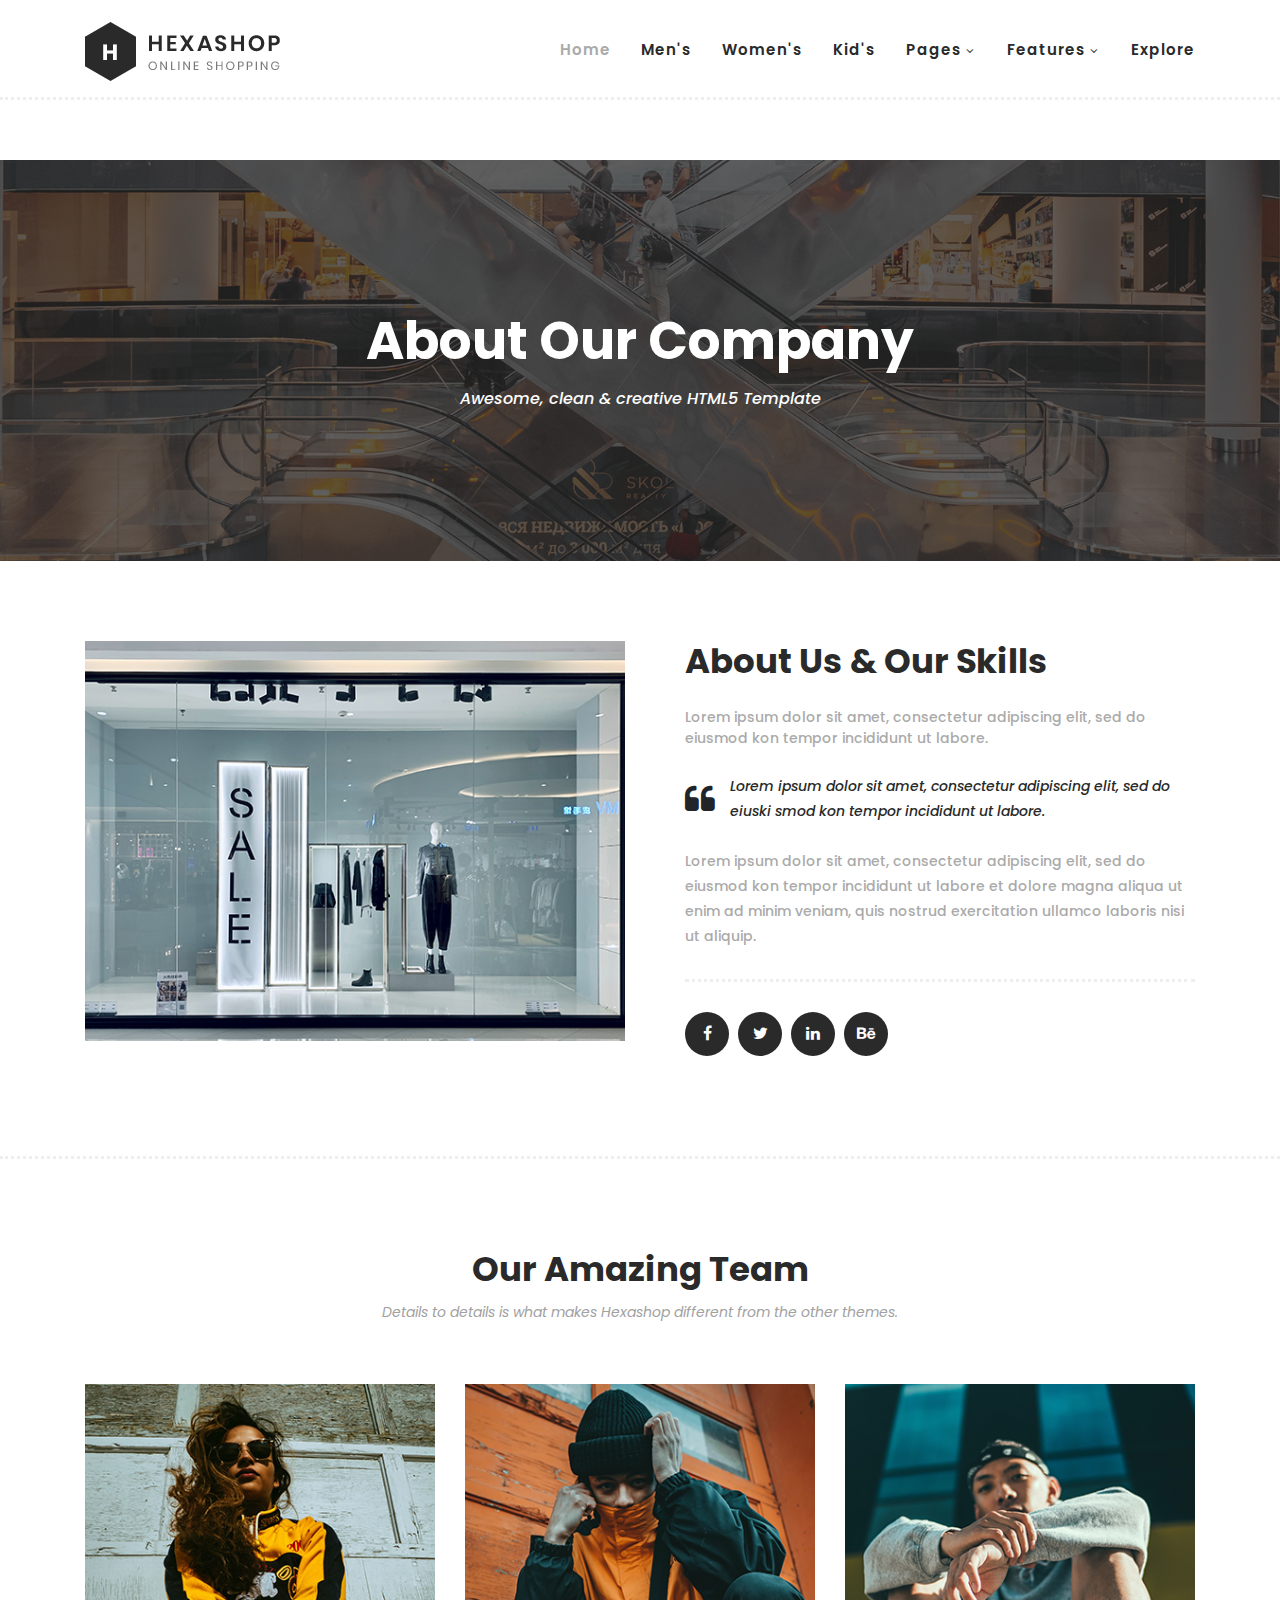
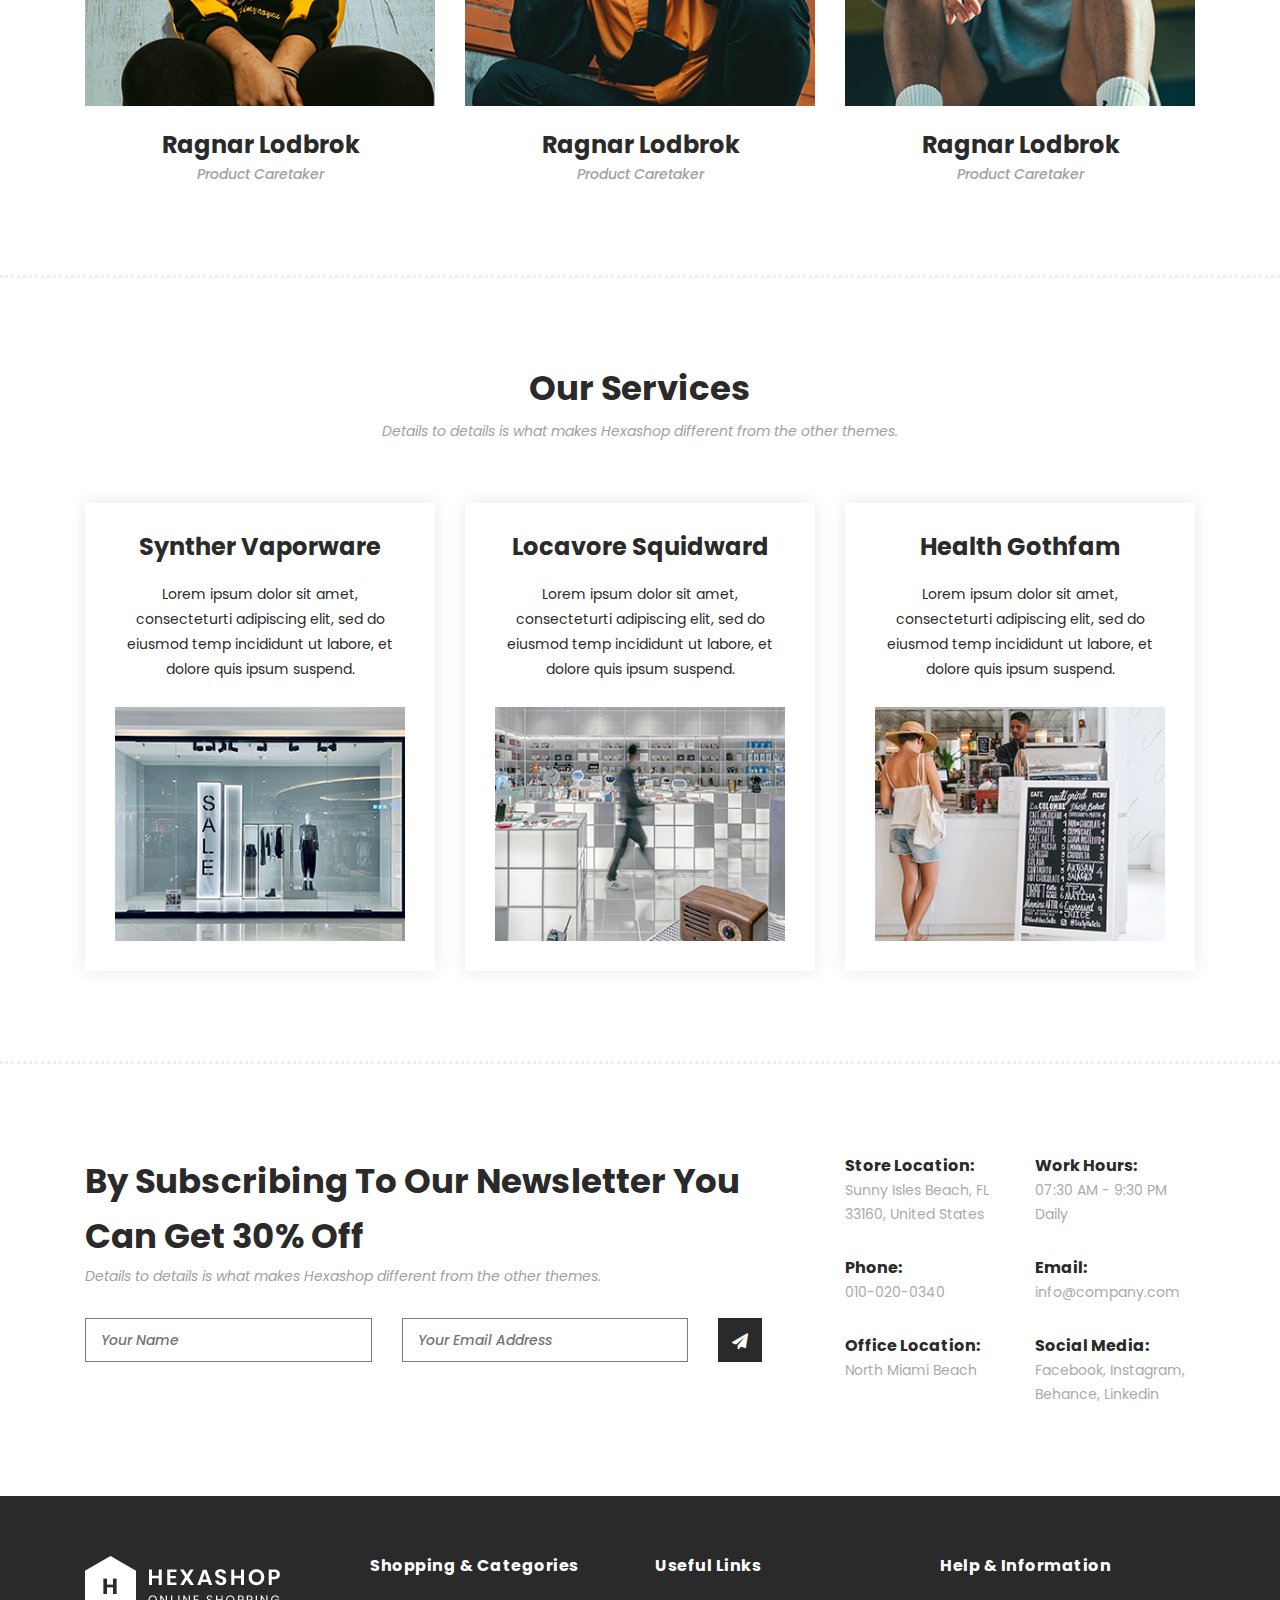
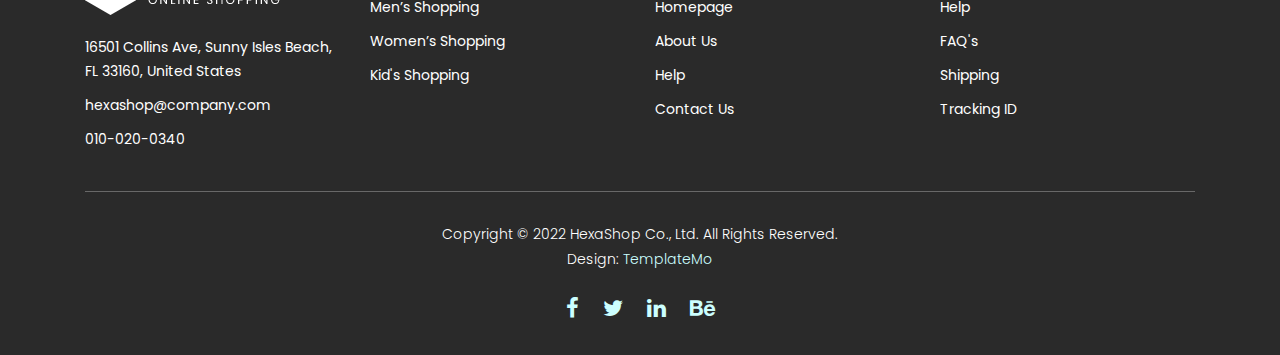
==== about.html @ a3d7af44 "Plantilla Bootstrap" ====
<!DOCTYPE html>
<html lang="en">

  <head>

    <meta charset="utf-8">
    <meta name="viewport" content="width=device-width, initial-scale=1, shrink-to-fit=no">
    <meta name="description" content="">
    <meta name="author" content="">
    <link href="https://fonts.googleapis.com/css?family=Poppins:100,200,300,400,500,600,700,800,900&display=swap" rel="stylesheet">

    <title>Hexashop - About Page</title>


    <!-- Additional CSS Files -->
    <link rel="stylesheet" type="text/css" href="assets/css/bootstrap.min.css">

    <link rel="stylesheet" type="text/css" href="assets/css/font-awesome.css">

    <link rel="stylesheet" href="assets/css/templatemo-hexashop.css">

    <link rel="stylesheet" href="assets/css/owl-carousel.css">

    <link rel="stylesheet" href="assets/css/lightbox.css">
<!--

TemplateMo 571 Hexashop

https://templatemo.com/tm-571-hexashop

-->
    </head>
    
    <body>
    
    <!-- ***** Preloader Start ***** -->
    <div id="preloader">
        <div class="jumper">
            <div></div>
            <div></div>
            <div></div>
        </div>
    </div>  
    <!-- ***** Preloader End ***** -->
    
    
    <!-- ***** Header Area Start ***** -->
    <header class="header-area header-sticky">
        <div class="container">
            <div class="row">
                <div class="col-12">
                    <nav class="main-nav">
                        <!-- ***** Logo Start ***** -->
                        <a href="index.html" class="logo">
                            <img src="assets/images/logo.png">
                        </a>
                        <!-- ***** Logo End ***** -->
                        <!-- ***** Menu Start ***** -->
                        <ul class="nav">
                            <li class="scroll-to-section"><a href="index.html" class="active">Home</a></li>
                            <li class="scroll-to-section"><a href="index.html">Men's</a></li>
                            <li class="scroll-to-section"><a href="index.html">Women's</a></li>
                            <li class="scroll-to-section"><a href="index.html">Kid's</a></li>
                            <li class="submenu">
                                <a href="javascript:;">Pages</a>
                                <ul>
                                    <li><a href="about.html">About Us</a></li>
                                    <li><a href="products.html">Products</a></li>
                                    <li><a href="single-product.html">Single Product</a></li>
                                    <li><a href="contact.html">Contact Us</a></li>
                                </ul>
                            </li>
                            <li class="submenu">
                                <a href="javascript:;">Features</a>
                                <ul>
                                    <li><a href="#">Features Page 1</a></li>
                                    <li><a href="#">Features Page 2</a></li>
                                    <li><a href="#">Features Page 3</a></li>
                                    <li><a rel="nofollow" href="https://templatemo.com/page/4" target="_blank">Template Page 4</a></li>
                                </ul>
                            </li>
                            <li class="scroll-to-section"><a href="index.html">Explore</a></li>
                        </ul>        
                        <a class='menu-trigger'>
                            <span>Menu</span>
                        </a>
                        <!-- ***** Menu End ***** -->
                    </nav>
                </div>
            </div>
        </div>
    </header>
    <!-- ***** Header Area End ***** -->

    <!-- ***** Main Banner Area Start ***** -->
    <div class="page-heading about-page-heading" id="top">
        <div class="container">
            <div class="row">
                <div class="col-lg-12">
                    <div class="inner-content">
                        <h2>About Our Company</h2>
                        <span>Awesome, clean &amp; creative HTML5 Template</span>
                    </div>
                </div>
            </div>
        </div>
    </div>
    <!-- ***** Main Banner Area End ***** -->

    <!-- ***** About Area Starts ***** -->
    <div class="about-us">
        <div class="container">
            <div class="row">
                <div class="col-lg-6">
                    <div class="left-image">
                        <img src="assets/images/about-left-image.jpg" alt="">
                    </div>
                </div>
                <div class="col-lg-6">
                    <div class="right-content">
                        <h4>About Us &amp; Our Skills</h4>
                        <span>Lorem ipsum dolor sit amet, consectetur adipiscing elit, sed do eiusmod kon tempor incididunt ut labore.</span>
                        <div class="quote">
                            <i class="fa fa-quote-left"></i><p>Lorem ipsum dolor sit amet, consectetur adipiscing elit, sed do eiuski smod kon tempor incididunt ut labore.</p>
                        </div>
                        <p>Lorem ipsum dolor sit amet, consectetur adipiscing elit, sed do eiusmod kon tempor incididunt ut labore et dolore magna aliqua ut enim ad minim veniam, quis nostrud exercitation ullamco laboris nisi ut aliquip.</p>
                        <ul>
                            <li><a href="#"><i class="fa fa-facebook"></i></a></li>
                            <li><a href="#"><i class="fa fa-twitter"></i></a></li>
                            <li><a href="#"><i class="fa fa-linkedin"></i></a></li>
                            <li><a href="#"><i class="fa fa-behance"></i></a></li>
                        </ul>
                    </div>
                </div>
            </div>
        </div>
    </div>
    <!-- ***** About Area Ends ***** -->

    <!-- ***** Our Team Area Starts ***** -->
    <section class="our-team">
        <div class="container">
            <div class="row">
                <div class="col-lg-12">
                    <div class="section-heading">
                        <h2>Our Amazing Team</h2>
                        <span>Details to details is what makes Hexashop different from the other themes.</span>
                    </div>
                </div>
                <div class="col-lg-4">
                    <div class="team-item">
                        <div class="thumb">
                            <div class="hover-effect">
                                <div class="inner-content">
                                    <ul>
                                        <li><a href="#"><i class="fa fa-facebook"></i></a></li>
                                        <li><a href="#"><i class="fa fa-twitter"></i></a></li>
                                        <li><a href="#"><i class="fa fa-linkedin"></i></a></li>
                                        <li><a href="#"><i class="fa fa-behance"></i></a></li>
                                    </ul>
                                </div>
                            </div>
                            <img src="assets/images/team-member-01.jpg">
                        </div>
                        <div class="down-content">
                            <h4>Ragnar Lodbrok</h4>
                            <span>Product Caretaker</span>
                        </div>
                    </div>
                </div>
                <div class="col-lg-4">
                    <div class="team-item">
                        <div class="thumb">
                            <div class="hover-effect">
                                <div class="inner-content">
                                    <ul>
                                        <li><a href="#"><i class="fa fa-facebook"></i></a></li>
                                        <li><a href="#"><i class="fa fa-twitter"></i></a></li>
                                        <li><a href="#"><i class="fa fa-linkedin"></i></a></li>
                                        <li><a href="#"><i class="fa fa-behance"></i></a></li>
                                    </ul>
                                </div>
                            </div>
                            <img src="assets/images/team-member-02.jpg">
                        </div>
                        <div class="down-content">
                            <h4>Ragnar Lodbrok</h4>
                            <span>Product Caretaker</span>
                        </div>
                    </div>
                </div>
                <div class="col-lg-4">
                    <div class="team-item">
                        <div class="thumb">
                            <div class="hover-effect">
                                <div class="inner-content">
                                    <ul>
                                        <li><a href="#"><i class="fa fa-facebook"></i></a></li>
                                        <li><a href="#"><i class="fa fa-twitter"></i></a></li>
                                        <li><a href="#"><i class="fa fa-linkedin"></i></a></li>
                                        <li><a href="#"><i class="fa fa-behance"></i></a></li>
                                    </ul>
                                </div>
                            </div>
                            <img src="assets/images/team-member-03.jpg">
                        </div>
                        <div class="down-content">
                            <h4>Ragnar Lodbrok</h4>
                            <span>Product Caretaker</span>
                        </div>
                    </div>
                </div>
            </div>
        </div>
    </section>
    <!-- ***** Our Team Area Ends ***** -->

    <!-- ***** Services Area Starts ***** -->
    <section class="our-services">
        <div class="container">
            <div class="row">
                <div class="col-lg-12">
                    <div class="section-heading">
                        <h2>Our Services</h2>
                        <span>Details to details is what makes Hexashop different from the other themes.</span>
                    </div>
                </div>
                <div class="col-lg-4">
                    <div class="service-item">
                        <h4>Synther Vaporware</h4>
                        <p>Lorem ipsum dolor sit amet, consecteturti adipiscing elit, sed do eiusmod temp incididunt ut labore, et dolore quis ipsum suspend.</p>
                        <img src="assets/images/service-01.jpg" alt="">
                    </div>
                </div>
                <div class="col-lg-4">
                    <div class="service-item">
                        <h4>Locavore Squidward</h4>
                        <p>Lorem ipsum dolor sit amet, consecteturti adipiscing elit, sed do eiusmod temp incididunt ut labore, et dolore quis ipsum suspend.</p>
                        <img src="assets/images/service-02.jpg" alt="">
                    </div>
                </div>
                <div class="col-lg-4">
                    <div class="service-item">
                        <h4>Health Gothfam</h4>
                        <p>Lorem ipsum dolor sit amet, consecteturti adipiscing elit, sed do eiusmod temp incididunt ut labore, et dolore quis ipsum suspend.</p>
                        <img src="assets/images/service-03.jpg" alt="">
                    </div>
                </div>
            </div>
        </div>
    </section>
    <!-- ***** Services Area Ends ***** -->

    <!-- ***** Subscribe Area Starts ***** -->
    <div class="subscribe">
        <div class="container">
            <div class="row">
                <div class="col-lg-8">
                    <div class="section-heading">
                        <h2>By Subscribing To Our Newsletter You Can Get 30% Off</h2>
                        <span>Details to details is what makes Hexashop different from the other themes.</span>
                    </div>
                    <form id="subscribe" action="" method="get">
                        <div class="row">
                          <div class="col-lg-5">
                            <fieldset>
                              <input name="name" type="text" id="name" placeholder="Your Name" required="">
                            </fieldset>
                          </div>
                          <div class="col-lg-5">
                            <fieldset>
                              <input name="email" type="text" id="email" pattern="[^ @]*@[^ @]*" placeholder="Your Email Address" required="">
                            </fieldset>
                          </div>
                          <div class="col-lg-2">
                            <fieldset>
                              <button type="submit" id="form-submit" class="main-dark-button"><i class="fa fa-paper-plane"></i></button>
                            </fieldset>
                          </div>
                        </div>
                    </form>
                </div>
                <div class="col-lg-4">
                    <div class="row">
                        <div class="col-6">
                            <ul>
                                <li>Store Location:<br><span>Sunny Isles Beach, FL 33160, United States</span></li>
                                <li>Phone:<br><span>010-020-0340</span></li>
                                <li>Office Location:<br><span>North Miami Beach</span></li>
                            </ul>
                        </div>
                        <div class="col-6">
                            <ul>
                                <li>Work Hours:<br><span>07:30 AM - 9:30 PM Daily</span></li>
                                <li>Email:<br><span>info@company.com</span></li>
                                <li>Social Media:<br><span><a href="#">Facebook</a>, <a href="#">Instagram</a>, <a href="#">Behance</a>, <a href="#">Linkedin</a></span></li>
                            </ul>
                        </div>
                    </div>
                </div>
            </div>
        </div>
    </div>
    <!-- ***** Subscribe Area Ends ***** -->

    <!-- ***** Footer Start ***** -->
    <footer>
        <div class="container">
            <div class="row">
                <div class="col-lg-3">
                    <div class="first-item">
                        <div class="logo">
                            <img src="assets/images/white-logo.png" alt="hexashop ecommerce templatemo">
                        </div>
                        <ul>
                            <li><a href="#">16501 Collins Ave, Sunny Isles Beach, FL 33160, United States</a></li>
                            <li><a href="#">hexashop@company.com</a></li>
                            <li><a href="#">010-020-0340</a></li>
                        </ul>
                    </div>
                </div>
                <div class="col-lg-3">
                    <h4>Shopping &amp; Categories</h4>
                    <ul>
                        <li><a href="#">Men’s Shopping</a></li>
                        <li><a href="#">Women’s Shopping</a></li>
                        <li><a href="#">Kid's Shopping</a></li>
                    </ul>
                </div>
                <div class="col-lg-3">
                    <h4>Useful Links</h4>
                    <ul>
                        <li><a href="#">Homepage</a></li>
                        <li><a href="#">About Us</a></li>
                        <li><a href="#">Help</a></li>
                        <li><a href="#">Contact Us</a></li>
                    </ul>
                </div>
                <div class="col-lg-3">
                    <h4>Help &amp; Information</h4>
                    <ul>
                        <li><a href="#">Help</a></li>
                        <li><a href="#">FAQ's</a></li>
                        <li><a href="#">Shipping</a></li>
                        <li><a href="#">Tracking ID</a></li>
                    </ul>
                </div>
                <div class="col-lg-12">
                    <div class="under-footer">
                        <p>Copyright © 2022 HexaShop Co., Ltd. All Rights Reserved. 
                        
                        <br>Design: <a href="https://templatemo.com" target="_parent" title="free css templates">TemplateMo</a></p>
                        <ul>
                            <li><a href="#"><i class="fa fa-facebook"></i></a></li>
                            <li><a href="#"><i class="fa fa-twitter"></i></a></li>
                            <li><a href="#"><i class="fa fa-linkedin"></i></a></li>
                            <li><a href="#"><i class="fa fa-behance"></i></a></li>
                        </ul>
                    </div>
                </div>
            </div>
        </div>
    </footer>
    

    <!-- jQuery -->
    <script src="assets/js/jquery-2.1.0.min.js"></script>

    <!-- Bootstrap -->
    <script src="assets/js/popper.js"></script>
    <script src="assets/js/bootstrap.min.js"></script>

    <!-- Plugins -->
    <script src="assets/js/owl-carousel.js"></script>
    <script src="assets/js/accordions.js"></script>
    <script src="assets/js/datepicker.js"></script>
    <script src="assets/js/scrollreveal.min.js"></script>
    <script src="assets/js/waypoints.min.js"></script>
    <script src="assets/js/jquery.counterup.min.js"></script>
    <script src="assets/js/imgfix.min.js"></script> 
    <script src="assets/js/slick.js"></script> 
    <script src="assets/js/lightbox.js"></script> 
    <script src="assets/js/isotope.js"></script> 
    
    <!-- Global Init -->
    <script src="assets/js/custom.js"></script>

    <script>

        $(function() {
            var selectedClass = "";
            $("p").click(function(){
            selectedClass = $(this).attr("data-rel");
            $("#portfolio").fadeTo(50, 0.1);
                $("#portfolio div").not("."+selectedClass).fadeOut();
            setTimeout(function() {
              $("."+selectedClass).fadeIn();
              $("#portfolio").fadeTo(50, 1);
            }, 500);
                
            });
        });

    </script>

  </body>

</html>
---- assets/css/templatemo-hexashop.css ----
/*

TemplateMo 571 Hexashop

https://templatemo.com/tm-571-hexashop

*/

/* ---------------------------------------------
Table of contents
------------------------------------------------
01. font & reset css
02. reset
03. global styles
04. header
05. banner
06. features
07. testimonials
08. contact
09. footer
10. preloader
11. search
12. portfolio

--------------------------------------------- */
/* 
---------------------------------------------
font & reset css
--------------------------------------------- 
*/
@import url("https://fonts.googleapis.com/css?family=Poppins:100,200,300,400,500,600,700,800,900");
/* 
---------------------------------------------
reset
--------------------------------------------- 
*/
html, body, div, span, applet, object, iframe, h1, h2, h3, h4, h5, h6, p, blockquote, div
pre, a, abbr, acronym, address, big, cite, code, del, dfn, em, font, img, ins, kbd, q,
s, samp, small, strike, strong, sub, sup, tt, var, b, u, i, center, dl, dt, dd, ol, ul, li,
figure, header, nav, section, article, aside, footer, figcaption {
  margin: 0;
  padding: 0;
  border: 0;
  outline: 0;
}

.clearfix:after {
  content: ".";
  display: block;
  clear: both;
  visibility: hidden;
  line-height: 0;
  height: 0;
}

.clearfix {
  display: inline-block;
}

html[xmlns] .clearfix {
  display: block;
}

* html .clearfix {
  height: 1%;
}

ul, li {
  padding: 0;
  margin: 0;
  list-style: none;
}

header, nav, section, article, aside, footer, hgroup {
  display: block;
}

* {
  box-sizing: border-box;
}

html, body {
  font-family: 'Poppins', sans-serif;
  font-weight: 400;
  background-color: #fff;
  font-size: 16px;
  -ms-text-size-adjust: 100%;
  -webkit-font-smoothing: antialiased;
  -moz-osx-font-smoothing: grayscale;
}

a {
  text-decoration: none !important;
}

h1, h2, h3, h4, h5, h6 {
  margin-top: 0px;
  margin-bottom: 0px;
}

ul {
  margin-bottom: 0px;
}

p {
  font-size: 14px;
  line-height: 25px;
  color: #2a2a2a;
}

/* 
---------------------------------------------
global styles
--------------------------------------------- 
*/
html,
body {
  background: #fff;
  font-family: 'Poppins', sans-serif;
}

::selection {
  background: #2a2a2a;
  color: #fff;
}

::-moz-selection {
  background: #2a2a2a;
  color: #fff;
}

@media (max-width: 991px) {
  html, body {
    overflow-x: hidden;
  }
  .mobile-top-fix {
    margin-top: 30px;
    margin-bottom: 0px;
  }
  .mobile-bottom-fix {
    margin-bottom: 30px;
  }
  .mobile-bottom-fix-big {
    margin-bottom: 60px;
  }
}

.main-border-button a {
  font-size: 13px;
  color: #fff;
  border: 1px solid #fff;
  padding: 12px 25px;
  display: inline-block;
  font-weight: 500;
  transition: all .3s;
}

.main-border-button a:hover {
  background-color: #fff;
  color: #2a2a2a;
}

.main-white-button a {
  font-size: 13px;
  color: #2a2a2a;
  background-color: #fff;
  padding: 12px 25px;
  display: inline-block;
  border-radius: 3px;
  font-weight: 600;
  transition: all .3s;
}

.main-white-button a:hover {
  opacity: 0.9;
}

.main-text-button a {
  font-size: 13px;
  color: #fff;
  font-weight: 600;
  transition: all .3s;
}

.main-text-button a:hover {
  opacity: 0.9;
}

.section-heading h2 {
  font-size: 34px;
  font-weight: 700;
  color: #2a2a2a;
}

.section-heading span {
  font-size: 14px;
  color: #a1a1a1;
  font-style: italic;
  font-weight: 400;
}



/* 
---------------------------------------------
header
--------------------------------------------- 
*/

.background-header {
  border-bottom: none !important;
  background-color: #fff;
  height: 80px!important;
  position: fixed!important;
  top: 0px;
  left: 0px;
  right: 0px;
  box-shadow: 0px 0px 10px rgba(0,0,0,0.15)!important;
}

.background-header .logo,
.background-header .main-nav .nav li a {
  color: #1e1e1e!important;
}

.background-header .main-nav .nav li:hover a {
  color: #2a2a2a!important;
}

.background-header .nav li a.active {
  color: #2a2a2a!important;
}

.header-area {
  border-bottom: 3px dotted #eee;
  box-shadow: none;
  background-color: #fff;
  position: absolute;
  top: 0px;
  left: 0px;
  right: 0px;
  z-index: 100;
  height: 100px;
  -webkit-transition: all .5s ease 0s;
  -moz-transition: all .5s ease 0s;
  -o-transition: all .5s ease 0s;
  transition: all .5s ease 0s;
}

.header-area .main-nav {
  min-height: 80px;
  background: transparent;
}

.header-area .main-nav .logo {
  line-height: 100px;
  color: #fff;
  font-size: 28px;
  font-weight: 700;
  text-transform: uppercase;
  letter-spacing: 2px;
  float: left;
  -webkit-transition: all 0.3s ease 0s;
  -moz-transition: all 0.3s ease 0s;
  -o-transition: all 0.3s ease 0s;
  transition: all 0.3s ease 0s;
}

.background-header .main-nav .logo {
  line-height: 75px;
}

.background-header .nav {
  margin-top: 20px !important;
}

.header-area .main-nav .nav {
  float: right;
  margin-top: 30px;
  margin-right: 0px;
  background-color: transparent;
  -webkit-transition: all 0.3s ease 0s;
  -moz-transition: all 0.3s ease 0s;
  -o-transition: all 0.3s ease 0s;
  transition: all 0.3s ease 0s;
  position: relative;
  z-index: 999;
}

.header-area .main-nav .nav li {
  padding-left: 15px;
  padding-right: 15px;
}

.header-area .main-nav .nav li:last-child {
  padding-right: 0px;
}

.header-area .main-nav .nav li a {
  display: block;
  font-weight: 600;
  font-size: 15px;
  color: #2a2a2a;
  text-transform: capitalize;
  -webkit-transition: all 0.3s ease 0s;
  -moz-transition: all 0.3s ease 0s;
  -o-transition: all 0.3s ease 0s;
  transition: all 0.3s ease 0s;
  height: 40px;
  line-height: 40px;
  border: transparent;
  letter-spacing: 1px;
}

.header-area .main-nav .nav li a {
  color: #2a2a2a;
}

.header-area .main-nav .nav li:hover a,
.header-area .main-nav .nav li a.active {
  color: #aaa!important;
}

.background-header .main-nav .nav li:hover a,
.background-header .main-nav .nav li a.active {
  color: #aaa!important;
  opacity: 1;
}

.header-area .main-nav .nav li.submenu {
  position: relative;
  padding-right: 30px;
}

.header-area .main-nav .nav li.submenu:after {
  font-family: FontAwesome;
  content: "\f107";
  font-size: 12px;
  color: #2a2a2a;
  position: absolute;
  right: 18px;
  top: 12px;
}

.background-header .main-nav .nav li.submenu:after {
  color: #2a2a2a;
}

.header-area .main-nav .nav li.submenu ul {
  position: absolute;
  width: 200px;
  box-shadow: 0 2px 28px 0 rgba(0, 0, 0, 0.06);
  overflow: hidden;
  top: 50px;
  opacity: 0;
  transform: translateY(+2em);
  visibility: hidden;
  z-index: -1;
  transition: all 0.3s ease-in-out 0s, visibility 0s linear 0.3s, z-index 0s linear 0.01s;
}

.header-area .main-nav .nav li.submenu ul li {
  margin-left: 0px;
  padding-left: 0px;
  padding-right: 0px;
}

.header-area .main-nav .nav li.submenu ul li a {
  opacity: 1;
  display: block;
  background: #f7f7f7;
  color: #2a2a2a!important;
  padding-left: 20px;
  height: 40px;
  line-height: 40px;
  -webkit-transition: all 0.3s ease 0s;
  -moz-transition: all 0.3s ease 0s;
  -o-transition: all 0.3s ease 0s;
  transition: all 0.3s ease 0s;
  position: relative;
  font-size: 13px;
  font-weight: 400;
  border-bottom: 1px solid #eee;
}

.header-area .main-nav .nav li.submenu ul li a:hover {
  background: #fff;
  color: #aaa!important;
  padding-left: 25px;
}

.header-area .main-nav .nav li.submenu ul li a:hover:before {
  width: 3px;
}

.header-area .main-nav .nav li.submenu:hover ul {
  visibility: visible;
  opacity: 1;
  z-index: 1;
  transform: translateY(0%);
  transition-delay: 0s, 0s, 0.3s;
}

.header-area .main-nav .menu-trigger {
  cursor: pointer;
  display: block;
  position: absolute;
  top: 33px;
  width: 32px;
  height: 40px;
  text-indent: -9999em;
  z-index: 99;
  right: 40px;
  display: none;
}

.background-header .main-nav .menu-trigger {
  top: 23px;
}

.header-area .main-nav .menu-trigger span,
.header-area .main-nav .menu-trigger span:before,
.header-area .main-nav .menu-trigger span:after {
  -moz-transition: all 0.4s;
  -o-transition: all 0.4s;
  -webkit-transition: all 0.4s;
  transition: all 0.4s;
  background-color: #1e1e1e;
  display: block;
  position: absolute;
  width: 30px;
  height: 2px;
  left: 0;
}

.background-header .main-nav .menu-trigger span,
.background-header .main-nav .menu-trigger span:before,
.background-header .main-nav .menu-trigger span:after {
  background-color: #1e1e1e;
}

.header-area .main-nav .menu-trigger span:before,
.header-area .main-nav .menu-trigger span:after {
  -moz-transition: all 0.4s;
  -o-transition: all 0.4s;
  -webkit-transition: all 0.4s;
  transition: all 0.4s;
  background-color: #1e1e1e;
  display: block;
  position: absolute;
  width: 30px;
  height: 2px;
  left: 0;
  width: 75%;
}

.background-header .main-nav .menu-trigger span:before,
.background-header .main-nav .menu-trigger span:after {
  background-color: #1e1e1e;
}

.header-area .main-nav .menu-trigger span:before,
.header-area .main-nav .menu-trigger span:after {
  content: "";
}

.header-area .main-nav .menu-trigger span {
  top: 16px;
}

.header-area .main-nav .menu-trigger span:before {
  -moz-transform-origin: 33% 100%;
  -ms-transform-origin: 33% 100%;
  -webkit-transform-origin: 33% 100%;
  transform-origin: 33% 100%;
  top: -10px;
  z-index: 10;
}

.header-area .main-nav .menu-trigger span:after {
  -moz-transform-origin: 33% 0;
  -ms-transform-origin: 33% 0;
  -webkit-transform-origin: 33% 0;
  transform-origin: 33% 0;
  top: 10px;
}

.header-area .main-nav .menu-trigger.active span,
.header-area .main-nav .menu-trigger.active span:before,
.header-area .main-nav .menu-trigger.active span:after {
  background-color: transparent;
  width: 100%;
}

.header-area .main-nav .menu-trigger.active span:before {
  -moz-transform: translateY(6px) translateX(1px) rotate(45deg);
  -ms-transform: translateY(6px) translateX(1px) rotate(45deg);
  -webkit-transform: translateY(6px) translateX(1px) rotate(45deg);
  transform: translateY(6px) translateX(1px) rotate(45deg);
  background-color: #1e1e1e;
}

.background-header .main-nav .menu-trigger.active span:before {
  background-color: #1e1e1e;
}

.header-area .main-nav .menu-trigger.active span:after {
  -moz-transform: translateY(-6px) translateX(1px) rotate(-45deg);
  -ms-transform: translateY(-6px) translateX(1px) rotate(-45deg);
  -webkit-transform: translateY(-6px) translateX(1px) rotate(-45deg);
  transform: translateY(-6px) translateX(1px) rotate(-45deg);
  background-color: #1e1e1e;
}

.background-header .main-nav .menu-trigger.active span:after {
  background-color: #1e1e1e;
}

.header-area.header-sticky {
  min-height: 80px;
}

.header-area .nav {
  margin-top: 30px;
}

.header-area.header-sticky .nav li a.active {
  color: #aaa;
}

@media (max-width: 1200px) {
  .header-area .main-nav .nav li {
    padding-left: 12px;
    padding-right: 12px;
  }
  .header-area .main-nav:before {
    display: none;
  }
}

@media (max-width: 767px) {
  .header-area .main-nav .logo {
    color: #1e1e1e;
  }
  .header-area.header-sticky .nav li a:hover,
  .header-area.header-sticky .nav li a.active {
    color: #aaa!important;
    opacity: 1;
  }
  .header-area.header-sticky .nav li.search-icon a {
    width: 100%;
  }
  .header-area {
    background-color: #f7f7f7;
    padding: 0px 15px;
    height: 100px;
    box-shadow: none;
    text-align: center;
  }
  .header-area .container {
    padding: 0px;
  }
  .header-area .logo {
    margin-left: 30px;
  }
  .header-area .menu-trigger {
    display: block !important;
  }
  .header-area .main-nav {
    overflow: hidden;
  }
  .header-area .main-nav .nav {
    float: none;
    width: 100%;
    display: none;
    -webkit-transition: all 0s ease 0s;
    -moz-transition: all 0s ease 0s;
    -o-transition: all 0s ease 0s;
    transition: all 0s ease 0s;
    margin-left: 0px;
  }
  .header-area .main-nav .nav li:first-child {
    border-top: 1px solid #eee;
  }
  .header-area.header-sticky .nav {
    margin-top: 100px !important;
  }
  .header-area .main-nav .nav li {
    width: 100%;
    background: #fff;
    border-bottom: 1px solid #eee;
    padding-left: 0px !important;
    padding-right: 0px !important;
  }
  .header-area .main-nav .nav li a {
    height: 50px !important;
    line-height: 50px !important;
    padding: 0px !important;
    border: none !important;
    background: #f7f7f7 !important;
    color: #191a20 !important;
  }
  .header-area .main-nav .nav li a:hover {
    background: #eee !important;
    color: #aaa!important;
  }
  .header-area .main-nav .nav li.submenu ul {
    position: relative;
    visibility: inherit;
    opacity: 1;
    z-index: 1;
    transform: translateY(0%);
    transition-delay: 0s, 0s, 0.3s;
    top: 0px;
    width: 100%;
    box-shadow: none;
    height: 0px;
  }
  .header-area .main-nav .nav li.submenu ul li a {
    font-size: 12px;
    font-weight: 400;
  }
  .header-area .main-nav .nav li.submenu ul li a:hover:before {
    width: 0px;
  }
  .header-area .main-nav .nav li.submenu ul.active {
    height: auto !important;
  }
  .header-area .main-nav .nav li.submenu:after {
    color: #3B566E;
    right: 25px;
    font-size: 14px;
    top: 15px;
  }
  .header-area .main-nav .nav li.submenu:hover ul, .header-area .main-nav .nav li.submenu:focus ul {
    height: 0px;
  }
}

@media (min-width: 767px) {
  .header-area .main-nav .nav {
    display: flex !important;
  }
}


/* 
---------------------------------------------
banner
--------------------------------------------- 
*/

.main-banner {
  border-bottom: 3px dotted #eee;
  padding-top: 160px;
  padding-bottom: 30px;
}

.main-banner .left-content .thumb img {
  width: 100%;
  overflow: hidden;
}

.main-banner .left-content .inner-content {
  position: absolute;
  left: 100px;
  top: 50%;
  transform: translateY(-50%);
}

.main-banner .left-content .inner-content h4 {
  color: #fff;
  margin-top: -10px;
  font-size: 52px;
  font-weight: 700;
  margin-bottom: 20px;
}

.main-banner .left-content .inner-content span {
  font-size: 16px;
  color: #fff;
  font-weight: 400;
  font-style: italic;
  display: block;
  margin-bottom: 30px;
}

.main-banner .right-content .right-first-image {
  margin-bottom: 28.5px;
}

.main-banner .right-content .right-first-image .thumb {
  position: relative;
  text-align: center;
}

.main-banner .right-content .right-first-image .thumb img {
  width: 100%;
  overflow: hidden;
}

.main-banner .right-content .right-first-image .thumb .inner-content {
  position: absolute;
  top: 50%;
  transform: translateY(-50%);
  width: 100%;
  text-align: center;
}

.main-banner .right-content .right-first-image .thumb .inner-content h4 {
  color: #fff;
  font-size: 24px;
  font-weight: 700;
  margin-bottom: 15px;
}

.main-banner .right-content .right-first-image .thumb .inner-content span {
  font-size: 16px;
  color: #fff;
  font-style: italic;
}

.main-banner .right-content .right-first-image .thumb .hover-content {
  position: absolute;
  top: 15px;
  right: 15px;
  left: 15px;
  bottom: 15px;
  text-align: center;
  background-color: rgba(42,42,42,.97);
  opacity: 0;
  visibility: hidden;
  transition: all 0.5s;
}

.main-banner .right-content .right-first-image .thumb:hover .hover-content {
  opacity: 1;
  visibility: visible;
}

.main-banner .right-content .right-first-image .thumb .hover-content .inner {
  position: absolute;
  top: 50%;
  left: 50%;
  transform: translate(-50%, -50%);
  width: 100%;
}

.main-banner .right-content .right-first-image .thumb .hover-content h4 {
  color: #fff;
  font-size: 24px;
  font-weight: 700;
  margin-bottom: 15px;
}

.main-banner .right-content .right-first-image .thumb .hover-content p {
  color: #fff;
  padding: 0px 20px;
  margin-bottom: 20px;
}



/*
---------------------------------------------
Men
---------------------------------------------
*/

#men {
  padding-top: 90px;
  padding-bottom: 90px;
  border-bottom: 3px dotted #eee;
}

#men .section-heading {
  margin-bottom: 60px;
}

#men .item .down-content {
  padding-top: 30px;
  position: relative;
  z-index: 3;
  background-color: #fff;
}

#men .item .down-content h4 {
  font-size: 22px;
  color: #2a2a2a;
  font-weight: 700;
  margin-bottom: 8px;
}

#men .item .down-content span {
  font-size: 18px;
  color: #a1a1a1;
  font-weight: 500;
  display: block;
}

#men .item .down-content ul.stars {
  position: absolute;
  right: 0;
  top: 30px;
}

#men .item .down-content ul.stars li {
  display: inline;
  font-size: 13px;
}

#men .item .thumb .hover-content {
  position: absolute;
  z-index: 2;
  text-align: center;
  bottom: -60px;
  width: 100%;
  opacity: 0;
  visibility: hidden;
  transition: all .5s;
}

#men .item .thumb:hover .hover-content {
  bottom: 30px;
  opacity: 1;
  visibility: visible;
}

#men .item .thumb {
  position: relative;
}

#men .item .thumb .hover-content ul li {
  display: inline;
  margin: 0px 10px;
}

#men .item .thumb .hover-content ul li a {
  width: 50px;
  height: 50px;
  text-align: center;
  line-height: 50px;
  display: inline-block;
  color: #2a2a2a;
  background-color: #fff;
}


#men .owl-nav {
  text-align: center;
  position: absolute;
  width: 100%;
  top: 40%;
  transform: translateY(-25px);
}

#men .owl-dots {
  display: none;
}
    
#men .owl-nav .owl-prev{
  position: absolute;
  left: -80px;
  outline: none;
}

#men .owl-nav .owl-prev span,
#men .owl-nav .owl-next span {
  opacity: 0;
}

#men .owl-nav .owl-prev:before {
  display: inline-block;
  font-family: 'FontAwesome';
  color: #2a2a2a;
  font-size: 25px;
  font-weight: 700;
  content: '\f104';
  width: 50px;
  height: 50px;
  background-color: transparent;
  line-height: 48px;
  border :1px solid #2a2a2a;
}

#men .owl-nav .owl-prev {
  opacity: 0.75;
  transition: all .5s;
}

#men .owl-nav .owl-prev:hover {
  opacity: 1;
}

#men .owl-nav .owl-next {
  opacity: 0.75;
  transition: all .5s;
}

#men .owl-nav .owl-next:hover {
  opacity: 1;
}

#men .owl-nav .owl-next{
  outline: none;
  position: absolute;
  right: -85px;
}

#men .owl-nav .owl-next:before {
  display: inline-block;
  font-family: 'FontAwesome';
  color: #2a2a2a;
  font-size: 25px;
  font-weight: 700;
  content: '\f105';
  width: 50px;
  height: 50px;
  background-color: transparent;
  line-height: 48px;
  border :1px solid #2a2a2a;
}


/*
---------------------------------------------
Women
---------------------------------------------
*/

#women {
  padding-top: 90px;
  padding-bottom: 90px;
  border-bottom: 3px dotted #eee;
}

#women .section-heading {
  margin-bottom: 60px;
}

#women .item .down-content {
  padding-top: 30px;
  position: relative;
  z-index: 3;
  background-color: #fff;
}

#women .item .down-content h4 {
  font-size: 22px;
  color: #2a2a2a;
  font-weight: 700;
  margin-bottom: 8px;
}

#women .item .down-content span {
  font-size: 18px;
  color: #a1a1a1;
  font-weight: 500;
  display: block;
}

#women .item .down-content ul.stars {
  position: absolute;
  right: 0;
  top: 30px;
}

#women .item .down-content ul.stars li {
  display: inline;
  font-size: 13px;
}

#women .item .thumb .hover-content {
  position: absolute;
  z-index: 2;
  text-align: center;
  bottom: -60px;
  width: 100%;
  opacity: 0;
  visibility: hidden;
  transition: all .5s;
}

#women .item .thumb:hover .hover-content {
  bottom: 30px;
  opacity: 1;
  visibility: visible;
}

#women .item .thumb {
  position: relative;
}

#women .item .thumb .hover-content ul li {
  display: inline;
  margin: 0px 10px;
}

#women .item .thumb .hover-content ul li a {
  width: 50px;
  height: 50px;
  text-align: center;
  line-height: 50px;
  display: inline-block;
  color: #2a2a2a;
  background-color: #fff;
}


#women .owl-nav {
  text-align: center;
  position: absolute;
  width: 100%;
  top: 40%;
  transform: translateY(-25px);
}

#women .owl-dots {
  display: none;
}
    
#women .owl-nav .owl-prev{
  position: absolute;
  left: -80px;
  outline: none;
}

#women .owl-nav .owl-prev span,
#women .owl-nav .owl-next span {
  opacity: 0;
}

#women .owl-nav .owl-prev:before {
  display: inline-block;
  font-family: 'FontAwesome';
  color: #2a2a2a;
  font-size: 25px;
  font-weight: 700;
  content: '\f104';
  width: 50px;
  height: 50px;
  background-color: transparent;
  line-height: 48px;
  border :1px solid #2a2a2a;
}

#women .owl-nav .owl-prev {
  opacity: 0.75;
  transition: all .5s;
}

#women .owl-nav .owl-prev:hover {
  opacity: 1;
}

#women .owl-nav .owl-next {
  opacity: 0.75;
  transition: all .5s;
}

#women .owl-nav .owl-next:hover {
  opacity: 1;
}

#women .owl-nav .owl-next{
  outline: none;
  position: absolute;
  right: -85px;
}

#women .owl-nav .owl-next:before {
  display: inline-block;
  font-family: 'FontAwesome';
  color: #2a2a2a;
  font-size: 25px;
  font-weight: 700;
  content: '\f105';
  width: 50px;
  height: 50px;
  background-color: transparent;
  line-height: 48px;
  border :1px solid #2a2a2a;
}

/*
---------------------------------------------
Kids
---------------------------------------------
*/

#kids {
  padding-top: 90px;
  padding-bottom: 90px;
  border-bottom: 3px dotted #eee;
}

#kids .section-heading {
  margin-bottom: 60px;
}

#kids .item .down-content {
  padding-top: 30px;
  position: relative;
  z-index: 3;
  background-color: #fff;
}

#kids .item .down-content h4 {
  font-size: 22px;
  color: #2a2a2a;
  font-weight: 700;
  margin-bottom: 8px;
}

#kids .item .down-content span {
  font-size: 18px;
  color: #a1a1a1;
  font-weight: 500;
  display: block;
}

#kids .item .down-content ul.stars {
  position: absolute;
  right: 0;
  top: 30px;
}

#kids .item .down-content ul.stars li {
  display: inline;
  font-size: 13px;
}

#kids .item .thumb .hover-content {
  position: absolute;
  z-index: 2;
  text-align: center;
  bottom: -60px;
  width: 100%;
  opacity: 0;
  visibility: hidden;
  transition: all .5s;
}

#kids .item .thumb:hover .hover-content {
  bottom: 30px;
  opacity: 1;
  visibility: visible;
}

#kids .item .thumb {
  position: relative;
}

#kids .item .thumb .hover-content ul li {
  display: inline;
  margin: 0px 10px;
}

#kids .item .thumb .hover-content ul li a {
  width: 50px;
  height: 50px;
  text-align: center;
  line-height: 50px;
  display: inline-block;
  color: #2a2a2a;
  background-color: #fff;
}


#kids .owl-nav {
  text-align: center;
  position: absolute;
  width: 100%;
  top: 40%;
  transform: translateY(-25px);
}

#kids .owl-dots {
  display: none;
}
    
#kids .owl-nav .owl-prev{
  position: absolute;
  left: -80px;
  outline: none;
}

#kids .owl-nav .owl-prev span,
#kids .owl-nav .owl-next span {
  opacity: 0;
}

#kids .owl-nav .owl-prev:before {
  display: inline-block;
  font-family: 'FontAwesome';
  color: #2a2a2a;
  font-size: 25px;
  font-weight: 700;
  content: '\f104';
  width: 50px;
  height: 50px;
  background-color: transparent;
  line-height: 48px;
  border :1px solid #2a2a2a;
}

#kids .owl-nav .owl-prev {
  opacity: 0.75;
  transition: all .5s;
}

#kids .owl-nav .owl-prev:hover {
  opacity: 1;
}

#kids .owl-nav .owl-next {
  opacity: 0.75;
  transition: all .5s;
}

#kids .owl-nav .owl-next:hover {
  opacity: 1;
}

#kids .owl-nav .owl-next{
  outline: none;
  position: absolute;
  right: -85px;
}

#kids .owl-nav .owl-next:before {
  display: inline-block;
  font-family: 'FontAwesome';
  color: #2a2a2a;
  font-size: 25px;
  font-weight: 700;
  content: '\f105';
  width: 50px;
  height: 50px;
  background-color: transparent;
  line-height: 48px;
  border :1px solid #2a2a2a;
}


/*
---------------------------------------------
Explore
---------------------------------------------
*/

#explore {
  padding-top: 90px;
  padding-bottom: 90px;
  border-bottom: 3px dotted #eee;
}

#explore .left-content {
  margin-right: 30px;
}

#explore .left-content h2 {
  font-size: 34px;
  font-weight: 700;
  color: #2a2a2a;
}

#explore .left-content span {
  font-size: 14px;
  color: #aaaaaa;
  font-weight: 500;
  display: block;
  margin-top: 25px;
}

#explore .left-content .quote {
  margin-top: 25px;
}

#explore .left-content .quote i {
  float: left;
  font-size: 32px;
  margin-right: 15px;
  margin-top: 10px;
}

#explore .left-content .quote p {
  font-style: italic;
  color: #2a2a2a;
  font-weight: 500;
}

#explore .left-content p {
  font-size: 14px;
  color: #aaaaaa;
  font-weight: 500;
  display: block;
  margin-top: 25px;
}

#explore .left-content .main-border-button a {
  color: #2a2a2a;
  border-color: #2a2a2a;
  margin-top: 35px;
}

#explore .left-content .main-border-button a:hover {
  background-color: #2a2a2a;
  color: #fff;
}

#explore img {
  width: 100%;
  overflow: hidden;
}

#explore .leather {
  margin-bottom: 30px;
}

#explore .first-image {
  margin-bottom: 30px;
}

#explore .leather,
#explore .types {
  min-height: 255px;
  background-color: #f8f8f8;
  text-align: center;
  width: 100%;
}

#explore .leather h4,
#explore .types h4 {
  font-size: 24px;
  font-weight: 700;
  color: #2a2a2a;
  padding-top: 90px;
  margin-bottom: 5px;
}

#explore .leather span,
#explore .types span {
  font-size: 14px;
  font-style: italic;
  color: #aaa;
  font-weight: 500;
}

/* 
---------------------------------------------
Social
--------------------------------------------- 
*/

#social {
  margin-top: 90px;
  padding-bottom: 90px;
  border-bottom: 3px dotted #eee;
}

#social .col-2 {
  padding-left: 0;
  padding-right: 0;
}

#social .images {
  margin-top: 60px;
  padding-left: 15px;
  padding-right: 15px;
}

#social .thumb {
  position: relative;
}

#social .thumb .icon {
  position: absolute;
  bottom: 0;
  left: 0;
  right: 0;
  top: 0;
  width: 100%;
  background-color: rgba(0,0,0,0.85);
  opacity: 0;
  visibility: hidden;
  transition: all .3s;
}

#social .thumb:hover .icon {
  opacity: 1;
  visibility: visible;
}

#social .thumb .icon h6 {
  color: #fff;
  position: absolute;
  font-size: 14px;
  bottom: 40px;
  font-weight: 400;
  left: 15px;
}

#social .thumb .icon i {
  color: #fff;
  position: absolute;
  bottom: 15px;
  left: 15px;
}

#social .thumb img {
  width: 100%;
  overflow: hidden;
}


/* 
---------------------------------------------
Subscribe
--------------------------------------------- 
*/

.subscribe {
  margin-top: 90px;
}

.subscribe .section-heading {
  margin-bottom: 30px;
}

.subscribe .section-heading h2 {
  line-height: 55px;
}

.subscribe form input {
  width: 100%;
  height: 44px;
  line-height: 44px;
  padding: 0px 15px;
  font-size: 14px;
  font-style: italic;
  font-weight: 500;
  color: #aaa;
  border-radius: 0px;
  border: 1px solid #7a7a7a;
  box-shadow: none;
}

.subscribe form input::focus {
  border-color: #2a2a2a;
  border-radius: 0px;
}

.subscribe form button {
  width: 44px;
  height: 44px;
  display: inline-block;
  text-align: center;
  line-height: 44px;
  background-color: #2a2a2a;
  box-shadow: none;
  border: 1px solid transparent;
  color: #fff;
  transition: all 0.3s;
}

.subscribe form button:hover {
  background-color: #fff;
  border: 1px solid #2a2a2a;
  color: #2a2a2a;
}

.subscribe ul li {
  margin-bottom: 30px;
  display: block;
}

.subscribe ul li {
  font-size: 16px;
  font-weight: 700;
  color: #2a2a2a;
}

.subscribe ul li span,
.subscribe ul li span a {
  font-size: 14px;
  font-weight: 400;
  color: #aaa;
}

.subscribe ul li span a:hover {
  color: #2a2a2a;
}


/* 
---------------------------------------------
footer
--------------------------------------------- 
*/

footer {
  margin-top: 60px;
  padding: 60px 0px 30px 0px;
  background-color: #2a2a2a;
}

footer .logo {
  margin-bottom: 20px;
}

footer ul li {
  display: block;
  margin-bottom: 10px;
}

footer ul li a {
  font-size: 14px;
  color: #fff;
  transition: all .3s;
}

footer ul li a:hover {
  color: #aaa;
}

footer h4 {
  letter-spacing: 0.5px;
  font-size: 16px;
  color: #fff;
  font-weight: 700;
  margin-bottom: 20px;
}

footer .under-footer {
  margin-top: 30px;
  padding-top: 30px;
  text-align: center;
  border-top: 1px solid rgba(250,250,250,0.3);
}

footer .under-footer ul {
  margin-top: 20px;
}

footer .under-footer ul li {
  display: inline-block;
  margin: 0px 10px;
}

footer .under-footer ul li a {
  font-size: 22px;
}

footer .under-footer p {
  color: #fff;
  font-size: 14px;
  font-weight: 300;
}

footer .under-footer a {
  color: #cff;
}

footer .under-footer a:hover {
  color: #c66;
}


/* 
---------------------------------------------
Products Page
--------------------------------------------- 
*/

.page-heading {
  margin-top: 160px;
  margin-bottom: 30px;
  background-image: url(../images/products-page-heading.jpg);
  background-position: center center;
  background-size: cover;
  background-repeat: no-repeat;
}

.page-heading .inner-content {
  padding: 150px 0px;
  text-align: center;
}

.page-heading .inner-content h2 {
  font-size: 52px;
  color: #fff;
  font-weight: 700;
  margin-bottom: 15px;
}

.page-heading .inner-content span {
  font-size: 16px;
  font-weight: 500;
  color: #fff;
  font-style: italic;
}

#products .section-heading {
  text-align: center;
  margin-bottom: 60px;
  margin-top: 80px;
}

#products .item {
  margin-bottom: 30px;
}

#products .item .thumb img {
  width: 100%;
  overflow: hidden;
}

#products .item .down-content {
  padding-top: 20px;
  position: relative;
  z-index: 3;
  background-color: #fff;
}

#products .item .down-content h4 {
  font-size: 22px;
  color: #2a2a2a;
  font-weight: 700;
  margin-bottom: 8px;
}

#products .item .down-content span {
  font-size: 18px;
  color: #a1a1a1;
  font-weight: 500;
  display: block;
}

#products .item .down-content ul.stars {
  position: absolute;
  right: 0;
  top: 20px;
}

#products .item .down-content ul.stars li {
  display: inline;
  font-size: 13px;
}

#products .item .thumb .hover-content {
  position: absolute;
  z-index: 2;
  text-align: center;
  bottom: -60px;
  width: 100%;
  opacity: 0;
  visibility: hidden;
  transition: all .5s;
}

#products .item .thumb:hover .hover-content {
  bottom: 30px;
  opacity: 1;
  visibility: visible;
}

#products .item .thumb {
  position: relative;
}

#products .item .thumb .hover-content ul li {
  display: inline;
  margin: 0px 10px;
}

#products .item .thumb .hover-content ul li a {
  width: 50px;
  height: 50px;
  text-align: center;
  line-height: 50px;
  display: inline-block;
  color: #2a2a2a;
  background-color: #fff;
}

#products .pagination {
  margin-top: 30px;
  margin-bottom: 40px;
}

#products .pagination ul {
  text-align: center;
  width: 100%;
}

#products .pagination ul li {
  display: inline;
  margin: 0px 5px;
}

#products .pagination ul li a {
  width: 44px;
  height: 44px;
  border: 1px solid #2a2a2a;
  display: inline-block;
  text-align: center;
  line-height: 44px;
  font-size: 14px;
  font-weight: 500;
  color: #2a2a2a;
}

#products .pagination ul li a:hover,
#products .pagination ul li.active a {
  background-color: #2a2a2a;
  color: #fff;
}



/* 
---------------------------------------------
Single Product Page
--------------------------------------------- 
*/

#product {
  margin-top: 80px;
}

#product .left-images img {
  width: 100%;
  overflow: hidden;
  margin-bottom: 30px;
}

#product .right-content {
  position: relative;
  z-index: 3;
  background-color: #fff;
}

#product .right-content h4 {
  font-size: 22px;
  color: #2a2a2a;
  font-weight: 700;
  margin-bottom: 0px;
}

#product .right-content span.price {
  font-size: 18px;
  color: #a1a1a1;
  font-weight: 500;
  display: block;
  margin-top: 5px;
  border-bottom: 1px solid #eee;
  padding-bottom: 20px;
}

#product .right-content ul.stars {
  position: absolute;
  right: 0;
  top: 0;
}

#product .right-content ul.stars li {
  display: inline;
  font-size: 13px;
}

#product .right-content span {
  font-size: 14px;
  color: #aaaaaa;
  font-weight: 500;
  display: block;
  margin-top: 25px;
}

#product .right-content .quote {
  margin-top: 25px;
}

#product .right-content .quote i {
  float: left;
  font-size: 32px;
  margin-right: 15px;
  margin-top: 10px;
}

#product .right-content .quote p {
  font-style: italic;
  color: #2a2a2a;
  font-weight: 500;
}

#product .right-content p {
  font-size: 14px;
  color: #aaaaaa;
  font-weight: 500;
  display: block;
  margin-top: 25px;
}

.quantity-content {
  margin-top: 30px;
  padding-top: 30px;
  border-top: 1px solid #eee;
  border-bottom: 1px solid #eee;
  width: 100%;
  padding-bottom: 30px;
  margin-bottom: 30px;
}

.quantity-content .left-content {
  float: left;
  margin-right: 30px;
}

.quantity-content .right-content {
  text-align: right;
}

.quantity-content .left-content h6 {
  padding-top: 7px;
  font-size: 20px;
  font-weight: 700;
  color: #aaa;
  position: relative;
  z-index: 11;
}

.total h4 {
  float: left;
  font-size: 20px;
  margin-top: 10px;
  color: #aaa!important;
}

.total .main-border-button {
  text-align: right;
}

.total .main-border-button a {
  border-color: #2a2a2a;
  color: #2a2a2a;
}

.total .main-border-button a:hover {
  color: #fff;
  background-color: #2a2a2a;
}

.quantity {
  display: inline-block; }
 
 .quantity .input-text.qty {
  width: 35px;
  height: 39px;
  padding: 0 5px;
  text-align: center;
  background-color: transparent;
  border: 1px solid #efefef;
 }
 
 .quantity.buttons_added {
  text-align: left;
  position: relative;
  white-space: nowrap;
  vertical-align: top; }
 
 .quantity.buttons_added input {
  display: inline-block;
  margin: 0;
  vertical-align: top;
  box-shadow: none;
 }
 
 .quantity.buttons_added .minus,
 .quantity.buttons_added .plus {
  padding: 7px 10px 8px;
  height: 39px;
  background-color: #ffffff;
  border: 1px solid #efefef;
  cursor:pointer;}
 
 .quantity.buttons_added .minus {
  border-right: 0; }
 
 .quantity.buttons_added .plus {
  border-left: 0; }
 
 .quantity.buttons_added .minus:hover,
 .quantity.buttons_added .plus:hover {
  background: #eeeeee; }
 
 .quantity input::-webkit-outer-spin-button,
 .quantity input::-webkit-inner-spin-button {
  -webkit-appearance: none;
  -moz-appearance: none;
  margin: 0; }
  
  .quantity.buttons_added .minus:focus,
 .quantity.buttons_added .plus:focus {
  outline: none; }



/* 
---------------------------------------------
About Us Page
--------------------------------------------- 
*/

.about-page-heading {
  margin-top: 160px;
  margin-bottom: 30px;
  background-image: url(../images/about-us-page-heading.jpg);
  background-position: center center;
  background-size: cover;
  background-repeat: no-repeat;
}

.about-us {
  margin-top: 80px;
}

.about-us .left-image img {
  width: 100%;
  overflow: hidden;
}

.about-us .right-content {
  margin-left: 30px;
}

.about-us .right-content h4 {
  font-size: 34px;
  font-weight: 700;
  color: #2a2a2a;
}

.about-us .right-content span {
  font-size: 14px;
  color: #aaaaaa;
  font-weight: 500;
  display: block;
  margin-top: 25px;
}

.about-us .right-content .quote {
  margin-top: 25px;
}

.about-us .right-content .quote i {
  float: left;
  font-size: 32px;
  margin-right: 15px;
  margin-top: 10px;
}

.about-us .right-content .quote p {
  font-style: italic;
  color: #2a2a2a;
  font-weight: 500;
}

.about-us .right-content p {
  font-size: 14px;
  color: #aaaaaa;
  font-weight: 500;
  display: block;
  margin-top: 25px;
}

.about-us .right-content ul {
  border-top: 3px dotted #eee;
  margin-top: 30px;
  padding-top: 30px;
}

.about-us .right-content ul li {
  display: inline-block;
  margin-right: 5px;
}

.about-us .right-content ul li a {
  width: 44px;
  height: 44px;
  background-color: #2a2a2a;
  color: #fff;
  display: inline-block;
  text-align: center;
  line-height: 44px;
  border-radius: 50%;
  transition: all .5s;
}

.about-us .right-content ul li a:hover {
  background-color: #eee;
  color: #2a2a2a;
}

.our-team {
  margin-top: 100px;
  padding-top: 90px;
  padding-bottom: 90px;
  border-top: 3px dotted #eee;
}

.our-team .section-heading {
  margin-bottom: 60px;
  text-align: center;
}

.our-team .section-heading h2 {
  margin-bottom: 10px;
}

.our-team .team-item .thumb {
  position: relative;
}

.our-team .team-item .thumb img {
  width: 100%;
  overflow: hidden;
}

.our-team .team-item .thumb .hover-effect {
  position: absolute;
  background-color: rgba(0,0,0,0.9);
  width: 100%;
  text-align: center;
  top: 0;
  bottom: 0;
  opacity: 0;
  visibility: hidden;
  transition: all .3s;
}

.our-team .team-item .thumb:hover .hover-effect {
  opacity: 1;
  visibility: visible;
}

.our-team .team-item .thumb .hover-effect .inner-content {
  position: absolute;
  top: 50%;
  text-align: center;
  width: 100%;
  transform: translateY(-22px);
}

.our-team .team-item .thumb .hover-effect .inner-content ul li {
  display: inline-block;
  margin: 0px 5px;
}

.our-team .team-item .thumb .hover-effect .inner-content ul li a {
  width: 44px;
  height: 44px;
  background-color: #fff;
  color: #2a2a2a;
  display: inline-block;
  text-align: center;
  line-height: 44px;
  border-radius: 50%;
  transition: all .3s;
}

.our-team .team-item .thumb .hover-effect .inner-content ul li a:hover {
  background-color: #2a2a2a;
  color: #fff;
}

.our-team .team-item .down-content {
  text-align: center;
  padding-top: 25px;
}

.our-team .team-item .down-content h4 {
  font-size: 24px;
  color: #2a2a2a;
  font-weight: 700;
  margin-bottom: 5px;
}

.our-team .team-item .down-content span {
  font-size: 14px;
  color: #a1a1a1;
  font-weight: 500;
  display: block;
  font-style: italic;
}

.our-services {
  padding-top: 90px;
  padding-bottom: 90px;
  border-top: 3px dotted #eee;
  border-bottom: 3px dotted #eee;
}

.our-services .section-heading {
  margin-bottom: 60px;
  text-align: center;
}

.our-services .section-heading h2 {
  margin-bottom: 10px;
}

.our-services .service-item {
  padding: 30px;
  box-shadow: 0px 0px 15px rgba(0,0,0,0.10);
  text-align: center;
}

.our-services .service-item img {
  width: 100%;
  overflow: hidden;
}

.our-services .service-item h4 {
  font-size: 24px;
  font-weight: 700;
  color: #2a2a2a;
  margin-bottom: 20px;
}

.our-services .service-item p {
  margin-bottom: 25px;
}



/* 
---------------------------------------------
contact Us Page
--------------------------------------------- 
*/

.contact-us {
  margin-top: 90px;
  border-bottom: 3px dotted #eee;
  padding-bottom: 90px;
}

.contact-us .section-heading {
  margin-bottom: 40px;
}

.contact-us #map {
  margin-right: 30px;
}

.contact-us form input {
  width: 100%;
  height: 44px;
  line-height: 44px;
  padding: 0px 15px;
  font-size: 14px;
  font-style: italic;
  font-weight: 500;
  color: #aaa;
  border-radius: 0px;
  border: 1px solid #7a7a7a;
  box-shadow: none;
}

.contact-us form input::focus {
  border-color: #2a2a2a;
  border-radius: 0px;
}

.contact-us form textarea {
  width: 100%;
  height: 140px;
  min-height: 120px;
  max-height: 200px;
  margin-top: 30px;
  margin-bottom: 25px;
  line-height: 44px;
  padding: 0px 15px;
  font-size: 14px;
  font-style: italic;
  font-weight: 500;
  color: #aaa;
  border-radius: 0px;
  border: 1px solid #7a7a7a;
  box-shadow: none;
}

.contact-us form textarea::focus {
  border-color: #2a2a2a;
  border-radius: 0px;
}

.contact-us form button {
  width: 44px;
  height: 44px;
  display: inline-block;
  text-align: center;
  line-height: 44px;
  background-color: #2a2a2a;
  box-shadow: none;
  border: 1px solid transparent;
  color: #fff;
  transition: all 0.3s;
}

.contact-us form button:hover {
  background-color: #fff;
  border: 1px solid #2a2a2a;
  color: #2a2a2a;
}


/* 
---------------------------------------------
responsive
--------------------------------------------- 
*/

@media (max-width: 1200px) {
  .main-banner .right-content .right-first-image .thumb .hover-content p {
    display: none;
  }
}

@media (max-width: 992px) {
  .main-banner .right-content .right-first-image .thumb .hover-content p {
    display: block;
  }
  .header-area .main-nav .nav li.submenu:after {
    right: 3px;
  }
  .header-area .main-nav .nav li.submenu {
    padding-right: 15px;
  }
  .header-area .main-nav .nav li {
    padding-right: 5px;
    padding-left: 5px;
  }
  .header-area .main-nav .nav li a {
    font-size: 14px;
    letter-spacing: 0px;
  }
  .main-banner .left-content {
    margin-bottom: 30px;
  }
  #explore .left-content {
    margin-bottom: 30px;
  }
  #explore .right-content .types {
    margin-top: 30px;
  }
  .subscribe input {
    margin-bottom: 15px;
  }
  .subscribe form {
    text-align: center;
    margin-bottom: 30px;
  }
  .about-us .right-content {
    margin-left: 0px;
    margin-top: 30px;
  }
  .our-team .team-item {
    margin-bottom: 30px;
  }
  .our-services .service-item {
    margin-bottom: 30px;
  }
  .contact-us #map {
    margin-right: 0px;
    margin-bottom: 30px;
  }
}

@media (max-width: 767px) {
  .main-banner .left-content .thumb .inner-content {
    left: 50%;
    top: 47.5%;
    transform: translate(-50%,-50%);
    text-align: center;
  }
  .subscribe form button {
    width: 100%;
  }
  footer {
    text-align: center;
  }
  footer h4 {
    margin-top: 30px;
  }
}





#preloader {
  overflow: hidden;
  background-color: #2a2a2a;
  left: 0;
  right: 0;
  top: 0;
  bottom: 0;
  position: fixed;
  z-index: 99999;
  color: #fff;
}

#preloader .jumper {
  left: 0;
  top: 0;
  right: 0;
  bottom: 0;
  display: block;
  position: absolute;
  margin: auto;
  width: 50px;
  height: 50px;
}

#preloader .jumper > div {
  background-color: #fff;
  width: 10px;
  height: 10px;
  border-radius: 100%;
  -webkit-animation-fill-mode: both;
  animation-fill-mode: both;
  position: absolute;
  opacity: 0;
  width: 50px;
  height: 50px;
  -webkit-animation: jumper 1s 0s linear infinite;
  animation: jumper 1s 0s linear infinite;
}

#preloader .jumper > div:nth-child(2) {
  -webkit-animation-delay: 0.33333s;
  animation-delay: 0.33333s;
}

#preloader .jumper > div:nth-child(3) {
  -webkit-animation-delay: 0.66666s;
  animation-delay: 0.66666s;
}

@-webkit-keyframes jumper {
  0% {
    opacity: 0;
    -webkit-transform: scale(0);
    transform: scale(0);
  }
  5% {
    opacity: 1;
  }
  100% {
    -webkit-transform: scale(1);
    transform: scale(1);
    opacity: 0;
  }
}

@keyframes jumper {
  0% {
    opacity: 0;
    -webkit-transform: scale(0);
    transform: scale(0);
  }
  5% {
    opacity: 1;
  }
  100% {
    opacity: 0;
  }
}
---- assets/css/owl-carousel.css ----
/**
 * Owl Carousel v2.3.4
 * Copyright 2013-2018 David Deutsch
 * Licensed under: SEE LICENSE IN https://github.com/OwlCarousel2/OwlCarousel2/blob/master/LICENSE
 */
/*
 *  Owl Carousel - Core
 */
.owl-carousel {
  display: none;
  width: 100%;
  -webkit-tap-highlight-color: transparent;
  /* position relative and z-index fix webkit rendering fonts issue */
  position: relative;
  z-index: 1; }
  .owl-carousel .owl-stage {
    position: relative;
    -ms-touch-action: pan-Y;
    touch-action: manipulation;
    -moz-backface-visibility: hidden;
    /* fix firefox animation glitch */ }
  .owl-carousel .owl-stage:after {
    content: ".";
    display: block;
    clear: both;
    visibility: hidden;
    line-height: 0;
    height: 0; }
  .owl-carousel .owl-stage-outer {
    position: relative;
    overflow: hidden;
    /* fix for flashing background */
    -webkit-transform: translate3d(0px, 0px, 0px); }
  .owl-carousel .owl-wrapper,
  .owl-carousel .owl-item {
    -webkit-backface-visibility: hidden;
    -moz-backface-visibility: hidden;
    -ms-backface-visibility: hidden;
    -webkit-transform: translate3d(0, 0, 0);
    -moz-transform: translate3d(0, 0, 0);
    -ms-transform: translate3d(0, 0, 0); }
  .owl-carousel .owl-item {
    position: relative;
    min-height: 1px;
    float: left;
    -webkit-backface-visibility: hidden;
    -webkit-tap-highlight-color: transparent;
    -webkit-touch-callout: none; }
  .owl-carousel .owl-item img {
    display: block;
    width: 100%; }
  .owl-carousel .owl-nav.disabled,
  .owl-carousel .owl-dots.disabled {
    display: none; }
  .owl-carousel .owl-nav .owl-prev,
  .owl-carousel .owl-nav .owl-next,
  .owl-carousel .owl-dot {
    cursor: pointer;
    -webkit-user-select: none;
    -khtml-user-select: none;
    -moz-user-select: none;
    -ms-user-select: none;
    user-select: none; }
  .owl-carousel .owl-nav button.owl-prev,
  .owl-carousel .owl-nav button.owl-next,
  .owl-carousel button.owl-dot {
    background: none;
    color: inherit;
    border: none;
    padding: 0 !important;
    font: inherit; }
  .owl-carousel.owl-loaded {
    display: block; }
  .owl-carousel.owl-loading {
    opacity: 0;
    display: block; }
  .owl-carousel.owl-hidden {
    opacity: 0; }
  .owl-carousel.owl-refresh .owl-item {
    visibility: hidden; }
  .owl-carousel.owl-drag .owl-item {
    -ms-touch-action: pan-y;
        touch-action: pan-y;
    -webkit-user-select: none;
    -moz-user-select: none;
    -ms-user-select: none;
    user-select: none; }
  .owl-carousel.owl-grab {
    cursor: move;
    cursor: grab; }
  .owl-carousel.owl-rtl {
    direction: rtl; }
  .owl-carousel.owl-rtl .owl-item {
    float: right; }

/* No Js */
.no-js .owl-carousel {
  display: block; }

/*
 *  Owl Carousel - Animate Plugin
 */
.owl-carousel .animated {
  animation-duration: 1000ms;
  animation-fill-mode: both; }

.owl-carousel .owl-animated-in {
  z-index: 0; }

.owl-carousel .owl-animated-out {
  z-index: 1; }

.owl-carousel .fadeOut {
  animation-name: fadeOut; }

@keyframes fadeOut {
  0% {
    opacity: 1; }
  100% {
    opacity: 0; } }

/*
 * 	Owl Carousel - Auto Height Plugin
 */
.owl-height {
  transition: height 500ms ease-in-out; }

/*
 * 	Owl Carousel - Lazy Load Plugin
 */
.owl-carousel .owl-item {
  /**
			This is introduced due to a bug in IE11 where lazy loading combined with autoheight plugin causes a wrong
			calculation of the height of the owl-item that breaks page layouts
		 */ }
  .owl-carousel .owl-item .owl-lazy {
    opacity: 0;
    transition: opacity 400ms ease; }
  .owl-carousel .owl-item .owl-lazy[src^=""], .owl-carousel .owl-item .owl-lazy:not([src]) {
    max-height: 0; }
  .owl-carousel .owl-item img.owl-lazy {
    transform-style: preserve-3d; }

/*
 * 	Owl Carousel - Video Plugin
 */
.owl-carousel .owl-video-wrapper {
  position: relative;
  height: 100%;
  background: #000; }

.owl-carousel .owl-video-play-icon {
  position: absolute;
  height: 80px;
  width: 80px;
  left: 50%;
  top: 50%;
  margin-left: -40px;
  margin-top: -40px;
  background: url("owl.video.play.png") no-repeat;
  cursor: pointer;
  z-index: 1;
  -webkit-backface-visibility: hidden;
  transition: transform 100ms ease; }

.owl-carousel .owl-video-play-icon:hover {
  -ms-transform: scale(1.3, 1.3);
      transform: scale(1.3, 1.3); }

.owl-carousel .owl-video-playing .owl-video-tn,
.owl-carousel .owl-video-playing .owl-video-play-icon {
  display: none; }

.owl-carousel .owl-video-tn {
  opacity: 0;
  height: 100%;
  background-position: center center;
  background-repeat: no-repeat;
  background-size: contain;
  transition: opacity 400ms ease; }

.owl-carousel .owl-video-frame {
  position: relative;
  z-index: 1;
  height: 100%;
  width: 100%; }
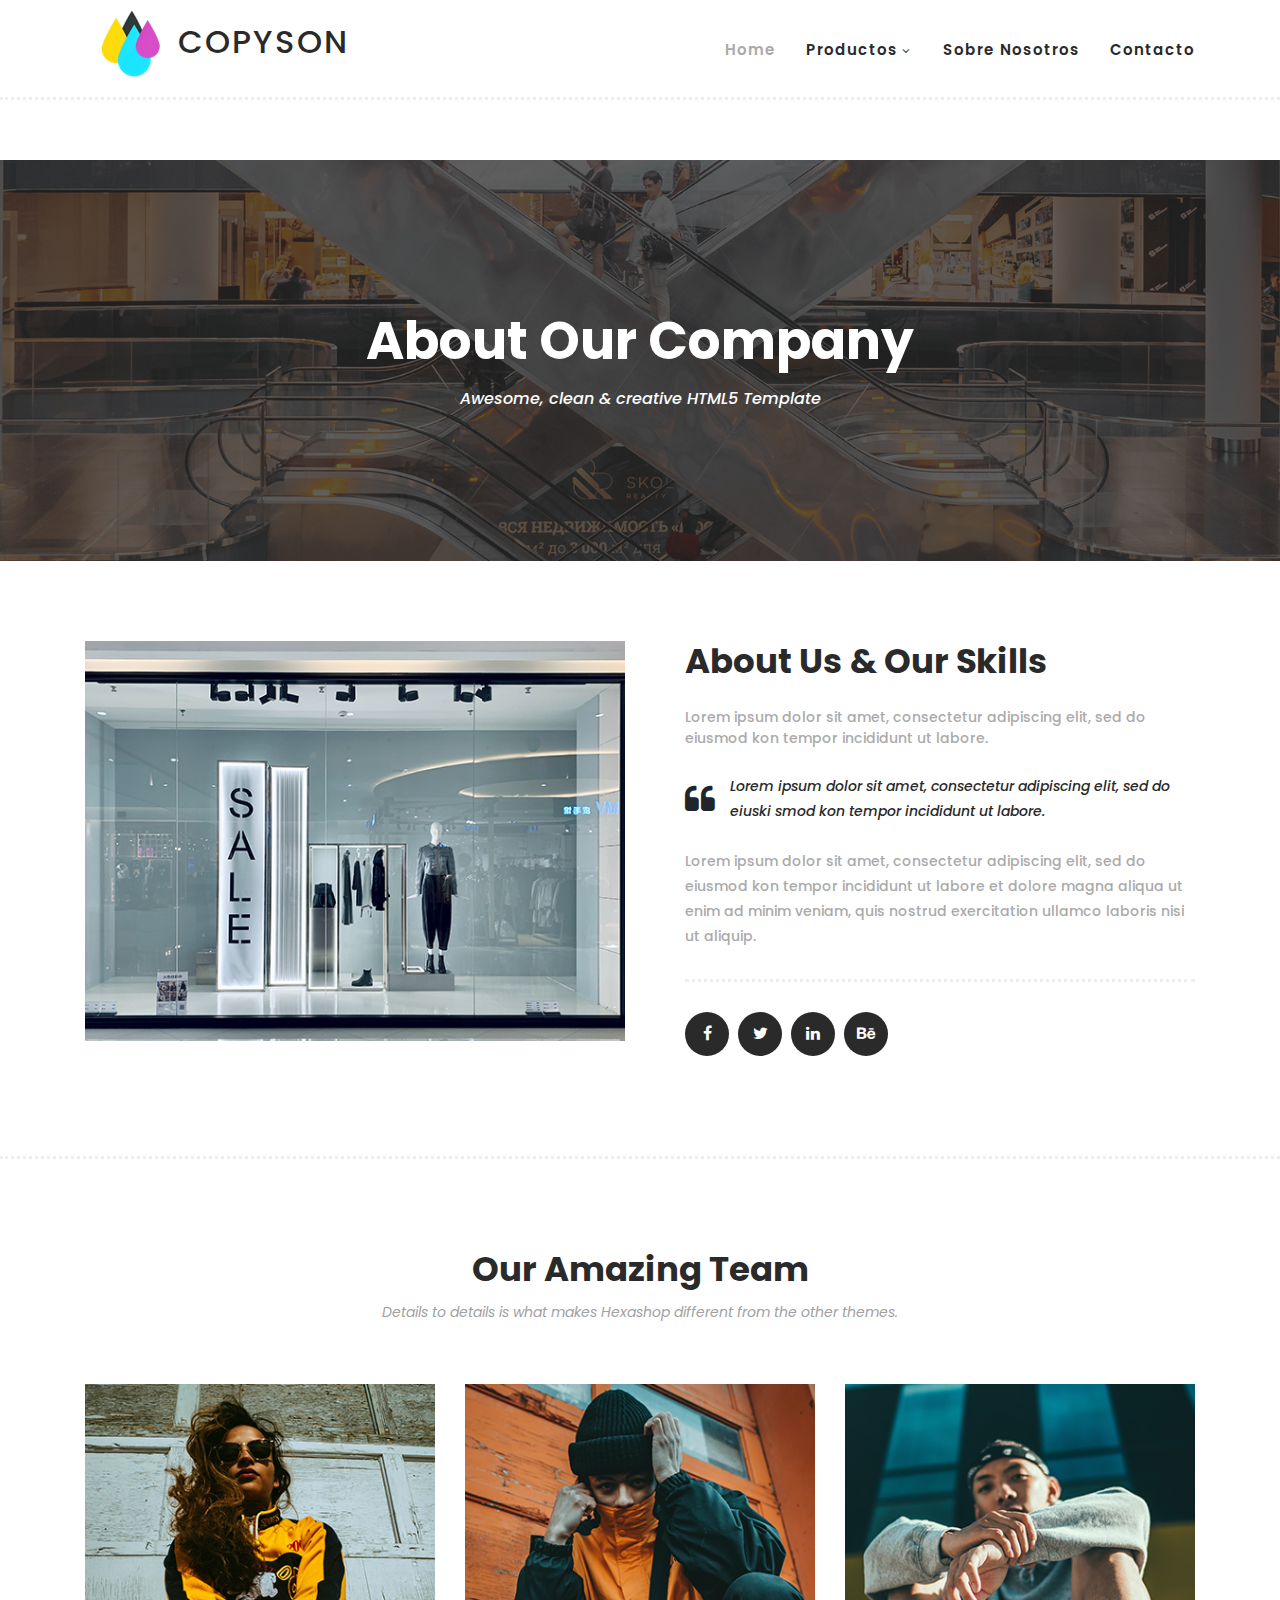
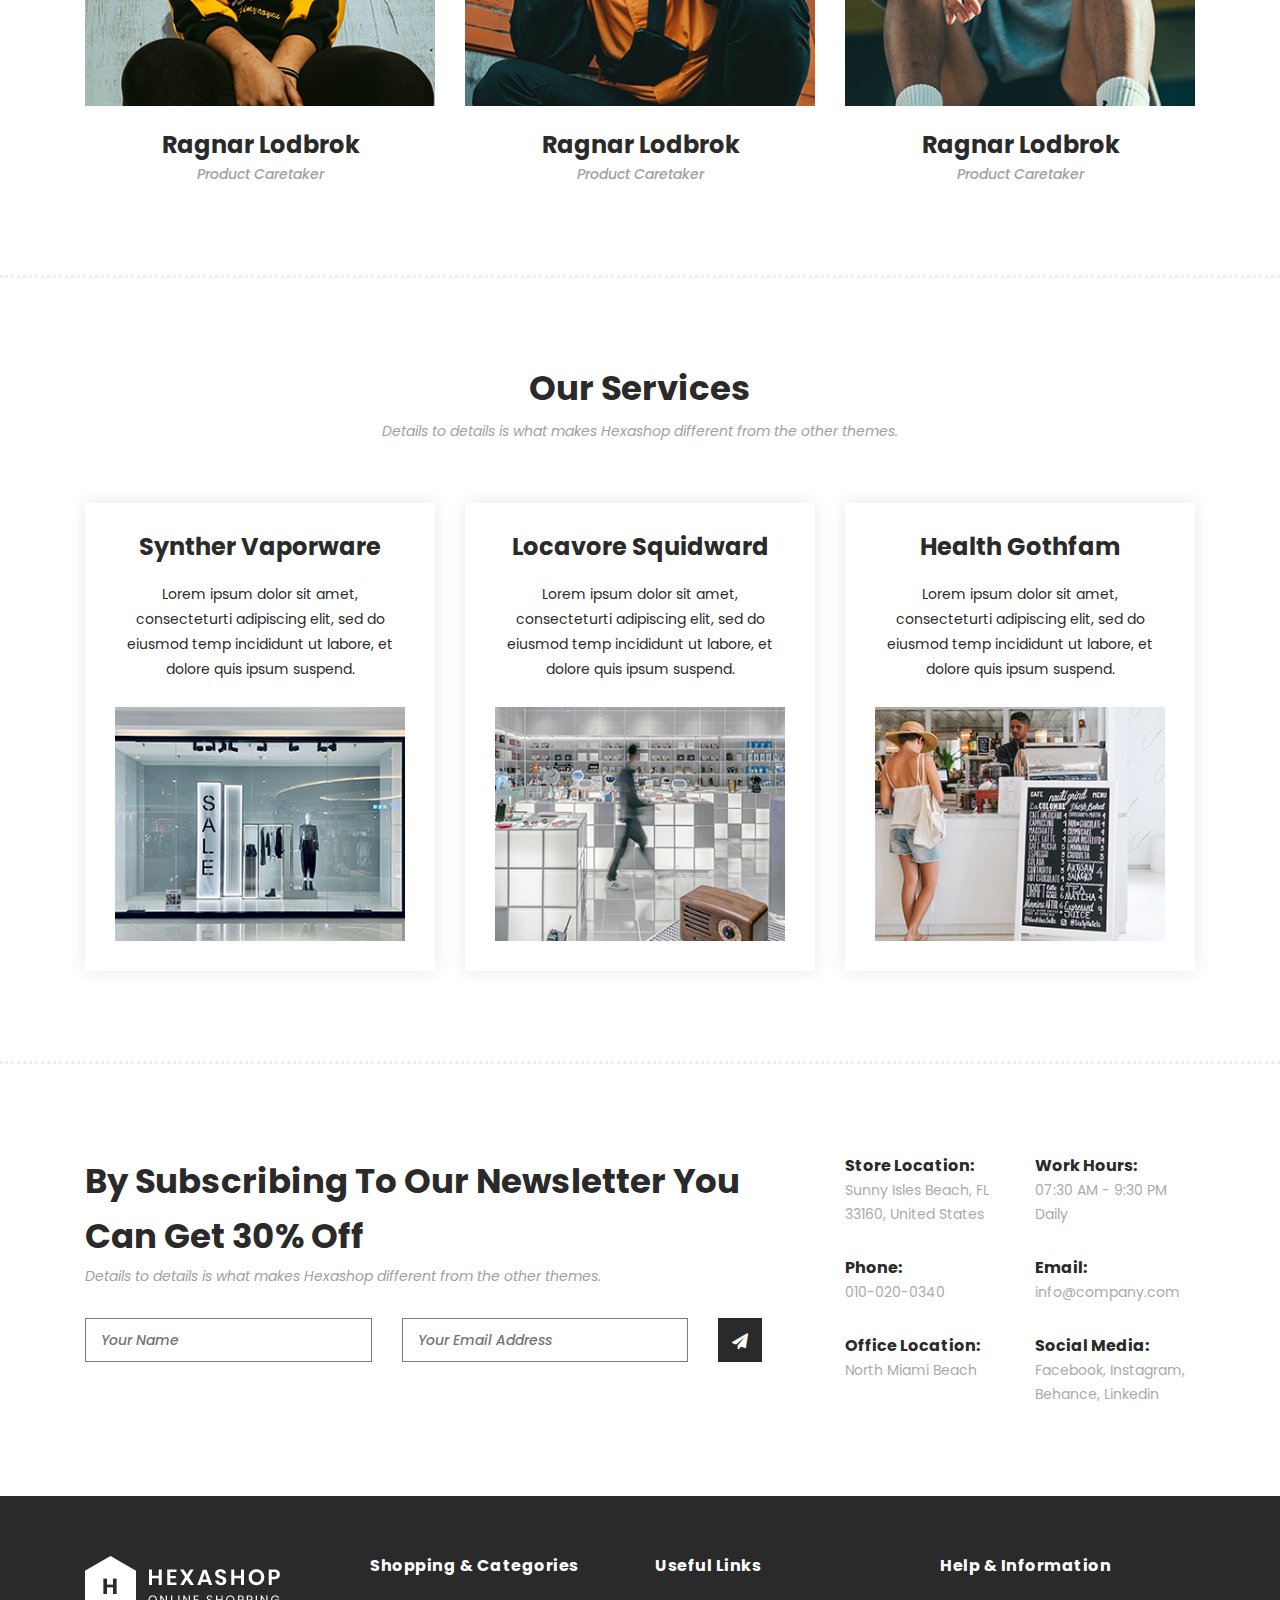
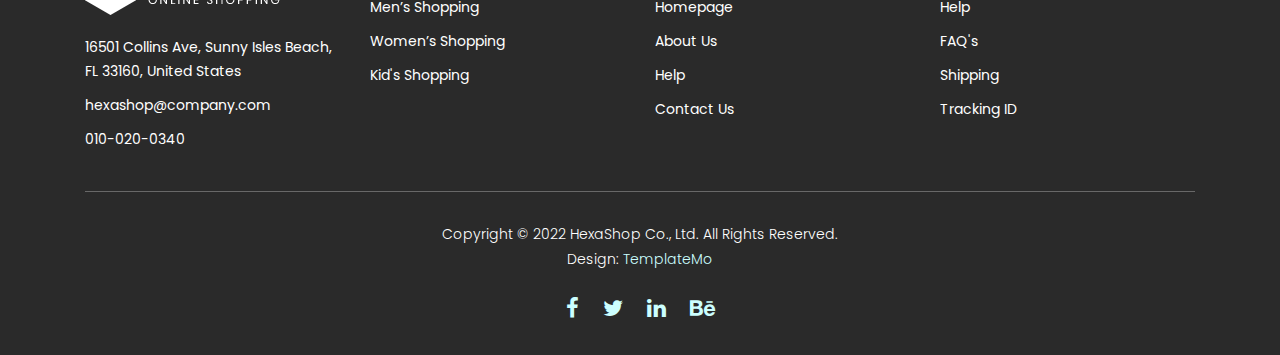
==== commit 088c9c10: "Modificación header en todas las páginas" ====
--- a/about.html
+++ b/about.html
@@ -51,36 +51,26 @@
                 <div class="col-12">
                     <nav class="main-nav">
                         <!-- ***** Logo Start ***** -->
-                        <a href="index.html" class="logo">
-                            <img src="assets/images/logo.png">
+
+                        <a href="index.html" class="logo d-flex align-items-center">
+                            <img src="assets/images/logo-COPYSON-3.png">
+                            <p class="h2">COPYSON</p>
                         </a>
+
                         <!-- ***** Logo End ***** -->
                         <!-- ***** Menu Start ***** -->
                         <ul class="nav">
-                            <li class="scroll-to-section"><a href="index.html" class="active">Home</a></li>
-                            <li class="scroll-to-section"><a href="index.html">Men's</a></li>
-                            <li class="scroll-to-section"><a href="index.html">Women's</a></li>
-                            <li class="scroll-to-section"><a href="index.html">Kid's</a></li>
+                            <li class="scroll-to-section"><a href="#top" class="active">Home</a></li>
                             <li class="submenu">
-                                <a href="javascript:;">Pages</a>
+                                <a href="javascript:;">Productos</a>
                                 <ul>
-                                    <li><a href="about.html">About Us</a></li>
-                                    <li><a href="products.html">Products</a></li>
-                                    <li><a href="single-product.html">Single Product</a></li>
-                                    <li><a href="contact.html">Contact Us</a></li>
+                                    <li><a href="products.html">Impresoras</a></li>
+                                    <li><a href="products.html">Toners</a></li>
                                 </ul>
                             </li>
-                            <li class="submenu">
-                                <a href="javascript:;">Features</a>
-                                <ul>
-                                    <li><a href="#">Features Page 1</a></li>
-                                    <li><a href="#">Features Page 2</a></li>
-                                    <li><a href="#">Features Page 3</a></li>
-                                    <li><a rel="nofollow" href="https://templatemo.com/page/4" target="_blank">Template Page 4</a></li>
-                                </ul>
-                            </li>
-                            <li class="scroll-to-section"><a href="index.html">Explore</a></li>
-                        </ul>        
+                            <li class="scroll-to-section"><a href="about.html">Sobre Nosotros</a></li>                        
+                            <li class="scroll-to-section"><a href="contact.html">Contacto</a></li>
+                        </ul>     
                         <a class='menu-trigger'>
                             <span>Menu</span>
                         </a>
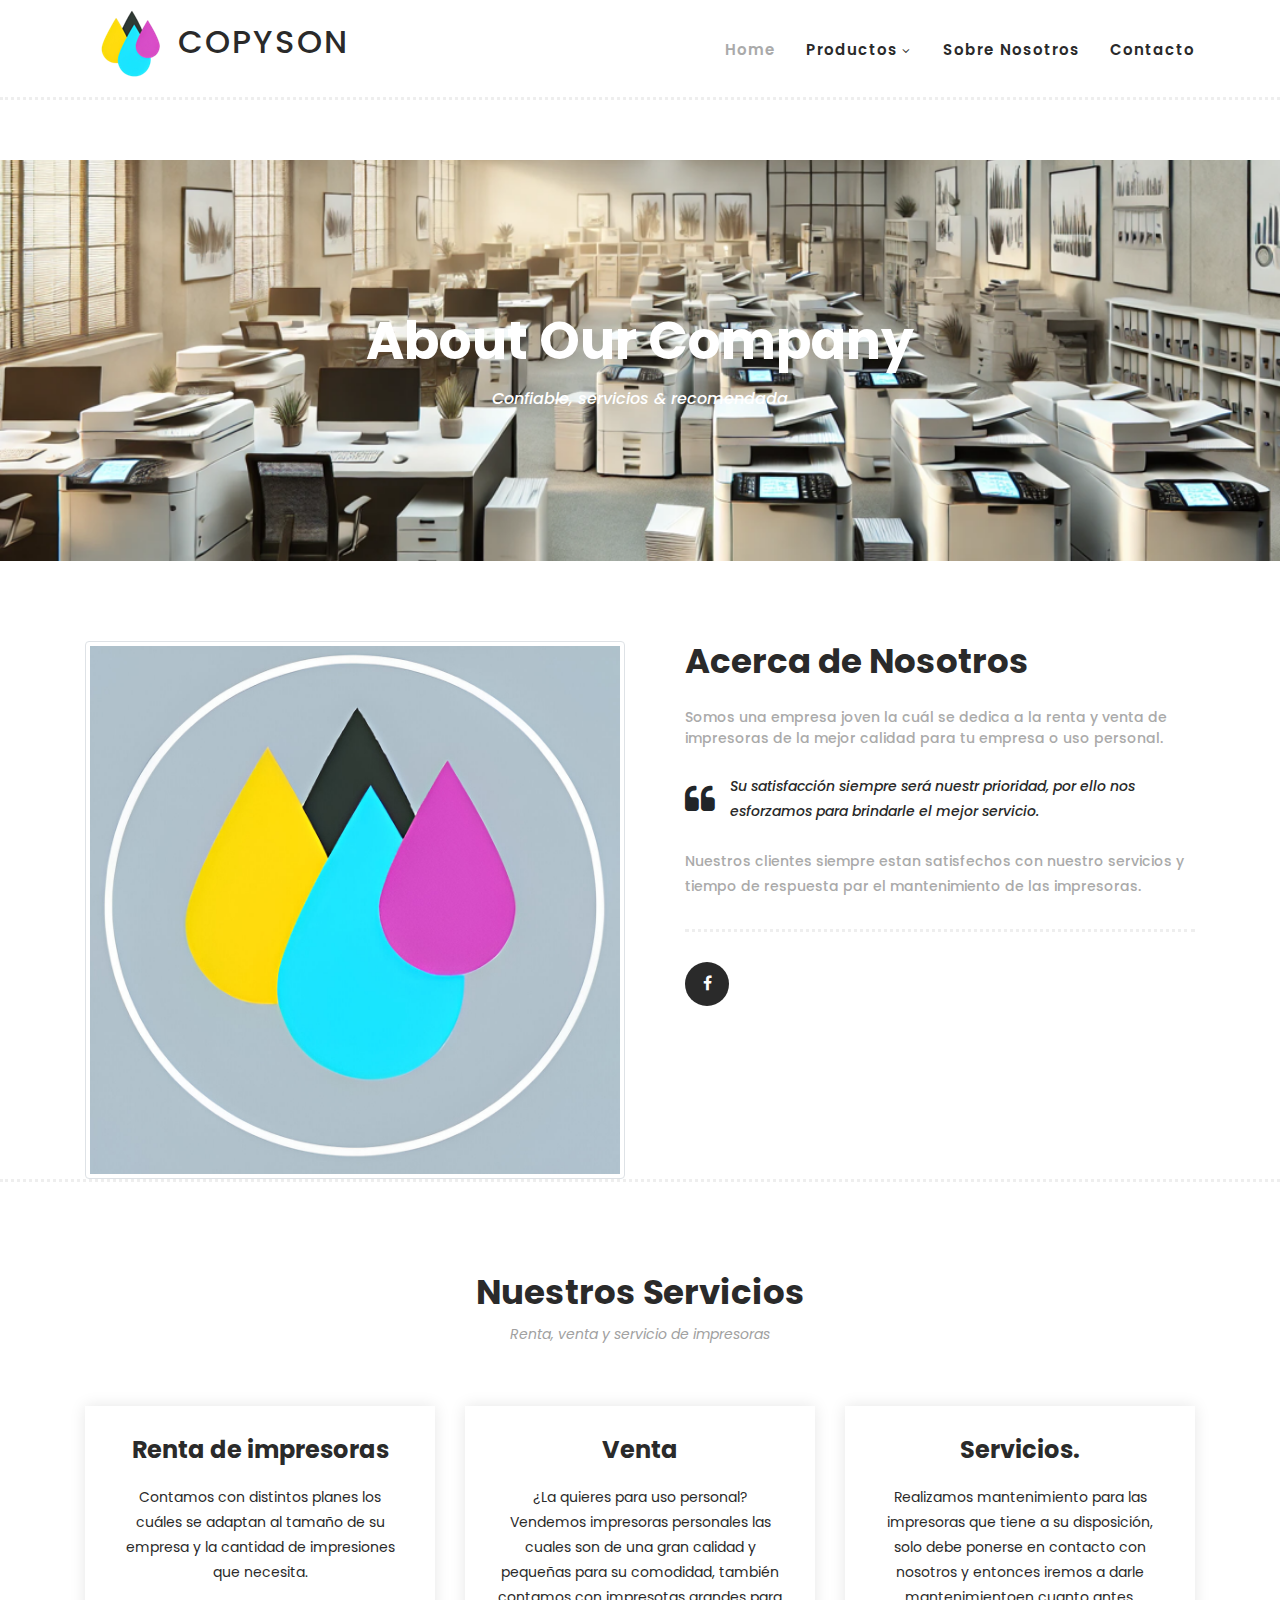
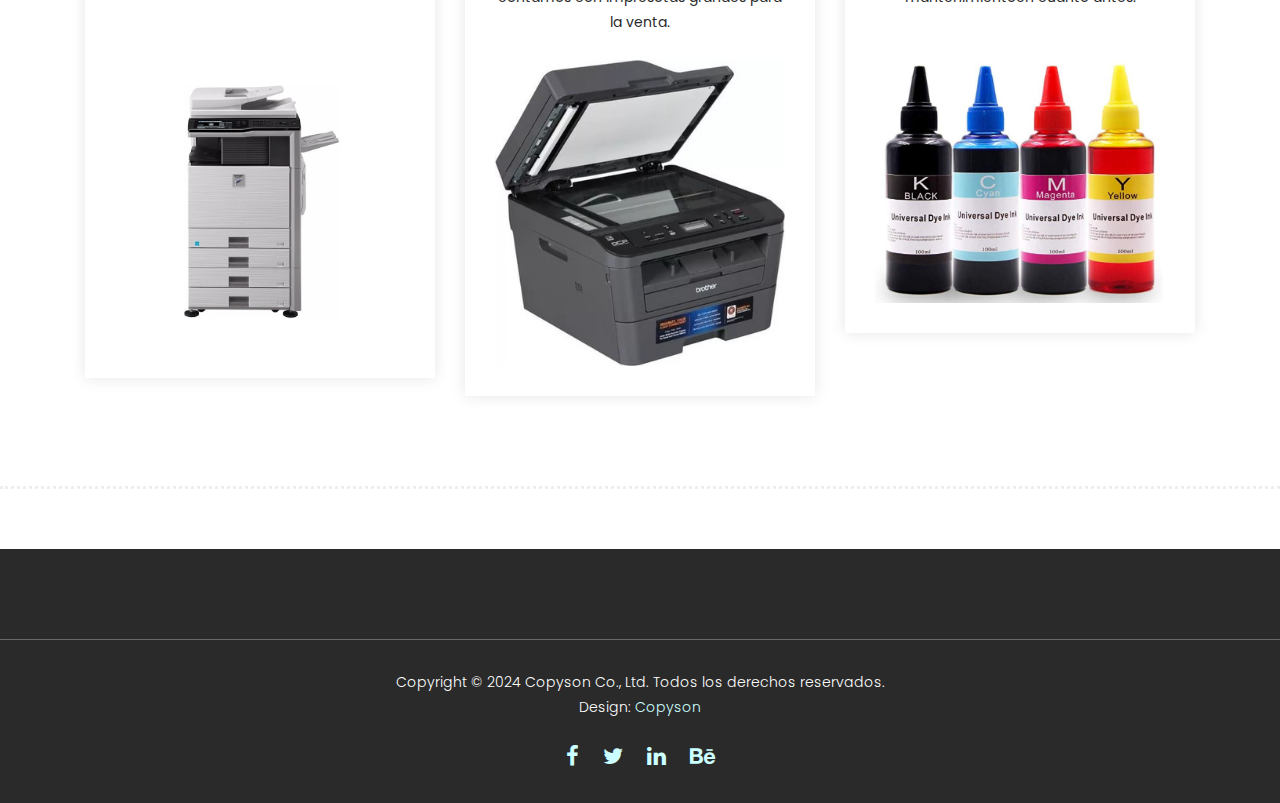
==== commit 34a398a8: "sobre nosotros" ====
--- a/about.html
+++ b/about.html
@@ -60,7 +60,7 @@
                         <!-- ***** Logo End ***** -->
                         <!-- ***** Menu Start ***** -->
                         <ul class="nav">
-                            <li class="scroll-to-section"><a href="#top" class="active">Home</a></li>
+                            <li class="scroll-to-section"><a href="index.html" class="active">Home</a></li>
                             <li class="submenu">
                                 <a href="javascript:;">Productos</a>
                                 <ul>
@@ -68,7 +68,7 @@
                                     <li><a href="products.html">Toners</a></li>
                                 </ul>
                             </li>
-                            <li class="scroll-to-section"><a href="about.html">Sobre Nosotros</a></li>                        
+                            <li class="scroll-to-section"><a href="#top">Sobre Nosotros</a></li>                        
                             <li class="scroll-to-section"><a href="contact.html">Contacto</a></li>
                         </ul>     
                         <a class='menu-trigger'>
@@ -89,7 +89,7 @@
                 <div class="col-lg-12">
                     <div class="inner-content">
                         <h2>About Our Company</h2>
-                        <span>Awesome, clean &amp; creative HTML5 Template</span>
+                        <span>Confiable, servicios &amp; recomendada</span>
                     </div>
                 </div>
             </div>
@@ -103,22 +103,19 @@
             <div class="row">
                 <div class="col-lg-6">
                     <div class="left-image">
-                        <img src="assets/images/about-left-image.jpg" alt="">
+                        <img src="assets/images/logo-COPYSON.jpeg" class="img-thumbnail" alt="">
                     </div>
                 </div>
                 <div class="col-lg-6">
                     <div class="right-content">
-                        <h4>About Us &amp; Our Skills</h4>
-                        <span>Lorem ipsum dolor sit amet, consectetur adipiscing elit, sed do eiusmod kon tempor incididunt ut labore.</span>
+                        <h4>Acerca de Nosotros</h4>
+                        <span>Somos una empresa joven la cuál se dedica a la renta y venta de impresoras de la mejor calidad para tu empresa o uso personal.</span>
                         <div class="quote">
-                            <i class="fa fa-quote-left"></i><p>Lorem ipsum dolor sit amet, consectetur adipiscing elit, sed do eiuski smod kon tempor incididunt ut labore.</p>
+                            <i class="fa fa-quote-left"></i><p>Su satisfacción siempre será nuestr prioridad, por ello nos esforzamos para brindarle el mejor servicio.</p>
                         </div>
-                        <p>Lorem ipsum dolor sit amet, consectetur adipiscing elit, sed do eiusmod kon tempor incididunt ut labore et dolore magna aliqua ut enim ad minim veniam, quis nostrud exercitation ullamco laboris nisi ut aliquip.</p>
+                        <p>Nuestros clientes siempre estan satisfechos con nuestro servicios y tiempo de respuesta par el mantenimiento de las impresoras.</p>
                         <ul>
-                            <li><a href="#"><i class="fa fa-facebook"></i></a></li>
-                            <li><a href="#"><i class="fa fa-twitter"></i></a></li>
-                            <li><a href="#"><i class="fa fa-linkedin"></i></a></li>
-                            <li><a href="#"><i class="fa fa-behance"></i></a></li>
+                            <li><a href="https://www.facebook.com/copyson212530"><i class="fa fa-facebook"></i></a></li>
                         </ul>
                     </div>
                 </div>
@@ -127,113 +124,38 @@
     </div>
     <!-- ***** About Area Ends ***** -->
 
-    <!-- ***** Our Team Area Starts ***** -->
-    <section class="our-team">
+
+    <!-- ***** Services Area Starts ***** -->
+    <section class="our-services">
         <div class="container">
             <div class="row">
                 <div class="col-lg-12">
                     <div class="section-heading">
-                        <h2>Our Amazing Team</h2>
-                        <span>Details to details is what makes Hexashop different from the other themes.</span>
-                    </div>
-                </div>
-                <div class="col-lg-4">
-                    <div class="team-item">
-                        <div class="thumb">
-                            <div class="hover-effect">
-                                <div class="inner-content">
-                                    <ul>
-                                        <li><a href="#"><i class="fa fa-facebook"></i></a></li>
-                                        <li><a href="#"><i class="fa fa-twitter"></i></a></li>
-                                        <li><a href="#"><i class="fa fa-linkedin"></i></a></li>
-                                        <li><a href="#"><i class="fa fa-behance"></i></a></li>
-                                    </ul>
-                                </div>
-                            </div>
-                            <img src="assets/images/team-member-01.jpg">
-                        </div>
-                        <div class="down-content">
-                            <h4>Ragnar Lodbrok</h4>
-                            <span>Product Caretaker</span>
-                        </div>
-                    </div>
-                </div>
-                <div class="col-lg-4">
-                    <div class="team-item">
-                        <div class="thumb">
-                            <div class="hover-effect">
-                                <div class="inner-content">
-                                    <ul>
-                                        <li><a href="#"><i class="fa fa-facebook"></i></a></li>
-                                        <li><a href="#"><i class="fa fa-twitter"></i></a></li>
-                                        <li><a href="#"><i class="fa fa-linkedin"></i></a></li>
-                                        <li><a href="#"><i class="fa fa-behance"></i></a></li>
-                                    </ul>
-                                </div>
-                            </div>
-                            <img src="assets/images/team-member-02.jpg">
-                        </div>
-                        <div class="down-content">
-                            <h4>Ragnar Lodbrok</h4>
-                            <span>Product Caretaker</span>
-                        </div>
-                    </div>
-                </div>
-                <div class="col-lg-4">
-                    <div class="team-item">
-                        <div class="thumb">
-                            <div class="hover-effect">
-                                <div class="inner-content">
-                                    <ul>
-                                        <li><a href="#"><i class="fa fa-facebook"></i></a></li>
-                                        <li><a href="#"><i class="fa fa-twitter"></i></a></li>
-                                        <li><a href="#"><i class="fa fa-linkedin"></i></a></li>
-                                        <li><a href="#"><i class="fa fa-behance"></i></a></li>
-                                    </ul>
-                                </div>
-                            </div>
-                            <img src="assets/images/team-member-03.jpg">
-                        </div>
-                        <div class="down-content">
-                            <h4>Ragnar Lodbrok</h4>
-                            <span>Product Caretaker</span>
-                        </div>
-                    </div>
-                </div>
-            </div>
-        </div>
-    </section>
-    <!-- ***** Our Team Area Ends ***** -->
-
-    <!-- ***** Services Area Starts ***** -->
-    <section class="our-services">
-        <div class="container">
-            <div class="row">
-                <div class="col-lg-12">
-                    <div class="section-heading">
-                        <h2>Our Services</h2>
-                        <span>Details to details is what makes Hexashop different from the other themes.</span>
+                        <h2>Nuestros Servicios</h2>
+                        <span>Renta, venta y servicio de impresoras</span>
                     </div>
                 </div>
                 <div class="col-lg-4">
                     <div class="service-item">
-                        <h4>Synther Vaporware</h4>
-                        <p>Lorem ipsum dolor sit amet, consecteturti adipiscing elit, sed do eiusmod temp incididunt ut labore, et dolore quis ipsum suspend.</p>
-                        <img src="assets/images/service-01.jpg" alt="">
+                        <h4>Renta de impresoras</h4>
+                        <p>Contamos con distintos planes los cuáles se adaptan al tamaño de su empresa y la cantidad de impresiones que necesita.</p>
+                        <br><br>
+                        <img src="assets/images/impresoraX.jfif" alt="Renta">
                     </div>
                 </div>
                 <div class="col-lg-4">
                     <div class="service-item">
-                        <h4>Locavore Squidward</h4>
-                        <p>Lorem ipsum dolor sit amet, consecteturti adipiscing elit, sed do eiusmod temp incididunt ut labore, et dolore quis ipsum suspend.</p>
-                        <img src="assets/images/service-02.jpg" alt="">
+                        <h4>Venta</h4>
+                        <p>¿La quieres para uso personal? Vendemos impresoras personales las cuales son de una gran calidad y pequeñas para su comodidad, también contamos con impresotas grandes para la venta.</p>
+                        <img src="assets/images/HP - Brother 2540.jpeg" alt="Venta">
                     </div>
                 </div>
                 <div class="col-lg-4">
                     <div class="service-item">
-                        <h4>Health Gothfam</h4>
-                        <p>Lorem ipsum dolor sit amet, consecteturti adipiscing elit, sed do eiusmod temp incididunt ut labore, et dolore quis ipsum suspend.</p>
-                        <img src="assets/images/service-03.jpg" alt="">
+                        <h4>Servicios.</h4>
+                        <p>Realizamos mantenimiento para las impresoras que tiene a su disposición, solo debe ponerse en contacto con nosotros y entonces iremos a darle mantenimientoen cuanto antes.</p>
+                        <br>
+                        <img src="assets/images/cartuchos.jfif" alt="Mantenimiento">
                     </div>
                 </div>
             </div>
@@ -241,116 +163,22 @@
     </section>
     <!-- ***** Services Area Ends ***** -->
 
-    <!-- ***** Subscribe Area Starts ***** -->
-    <div class="subscribe">
-        <div class="container">
-            <div class="row">
-                <div class="col-lg-8">
-                    <div class="section-heading">
-                        <h2>By Subscribing To Our Newsletter You Can Get 30% Off</h2>
-                        <span>Details to details is what makes Hexashop different from the other themes.</span>
-                    </div>
-                    <form id="subscribe" action="" method="get">
-                        <div class="row">
-                          <div class="col-lg-5">
-                            <fieldset>
-                              <input name="name" type="text" id="name" placeholder="Your Name" required="">
-                            </fieldset>
-                          </div>
-                          <div class="col-lg-5">
-                            <fieldset>
-                              <input name="email" type="text" id="email" pattern="[^ @]*@[^ @]*" placeholder="Your Email Address" required="">
-                            </fieldset>
-                          </div>
-                          <div class="col-lg-2">
-                            <fieldset>
-                              <button type="submit" id="form-submit" class="main-dark-button"><i class="fa fa-paper-plane"></i></button>
-                            </fieldset>
-                          </div>
-                        </div>
-                    </form>
-                </div>
-                <div class="col-lg-4">
-                    <div class="row">
-                        <div class="col-6">
-                            <ul>
-                                <li>Store Location:<br><span>Sunny Isles Beach, FL 33160, United States</span></li>
-                                <li>Phone:<br><span>010-020-0340</span></li>
-                                <li>Office Location:<br><span>North Miami Beach</span></li>
-                            </ul>
-                        </div>
-                        <div class="col-6">
-                            <ul>
-                                <li>Work Hours:<br><span>07:30 AM - 9:30 PM Daily</span></li>
-                                <li>Email:<br><span>info@company.com</span></li>
-                                <li>Social Media:<br><span><a href="#">Facebook</a>, <a href="#">Instagram</a>, <a href="#">Behance</a>, <a href="#">Linkedin</a></span></li>
-                            </ul>
-                        </div>
-                    </div>
-                </div>
-            </div>
-        </div>
-    </div>
-    <!-- ***** Subscribe Area Ends ***** -->
-
     <!-- ***** Footer Start ***** -->
     <footer>
-        <div class="container">
-            <div class="row">
-                <div class="col-lg-3">
-                    <div class="first-item">
-                        <div class="logo">
-                            <img src="assets/images/white-logo.png" alt="hexashop ecommerce templatemo">
-                        </div>
-                        <ul>
-                            <li><a href="#">16501 Collins Ave, Sunny Isles Beach, FL 33160, United States</a></li>
-                            <li><a href="#">hexashop@company.com</a></li>
-                            <li><a href="#">010-020-0340</a></li>
-                        </ul>
-                    </div>
-                </div>
-                <div class="col-lg-3">
-                    <h4>Shopping &amp; Categories</h4>
-                    <ul>
-                        <li><a href="#">Men’s Shopping</a></li>
-                        <li><a href="#">Women’s Shopping</a></li>
-                        <li><a href="#">Kid's Shopping</a></li>
-                    </ul>
-                </div>
-                <div class="col-lg-3">
-                    <h4>Useful Links</h4>
-                    <ul>
-                        <li><a href="#">Homepage</a></li>
-                        <li><a href="#">About Us</a></li>
-                        <li><a href="#">Help</a></li>
-                        <li><a href="#">Contact Us</a></li>
-                    </ul>
-                </div>
-                <div class="col-lg-3">
-                    <h4>Help &amp; Information</h4>
-                    <ul>
-                        <li><a href="#">Help</a></li>
-                        <li><a href="#">FAQ's</a></li>
-                        <li><a href="#">Shipping</a></li>
-                        <li><a href="#">Tracking ID</a></li>
-                    </ul>
-                </div>
-                <div class="col-lg-12">
-                    <div class="under-footer">
-                        <p>Copyright © 2022 HexaShop Co., Ltd. All Rights Reserved. 
-                        
-                        <br>Design: <a href="https://templatemo.com" target="_parent" title="free css templates">TemplateMo</a></p>
-                        <ul>
-                            <li><a href="#"><i class="fa fa-facebook"></i></a></li>
-                            <li><a href="#"><i class="fa fa-twitter"></i></a></li>
-                            <li><a href="#"><i class="fa fa-linkedin"></i></a></li>
-                            <li><a href="#"><i class="fa fa-behance"></i></a></li>
-                        </ul>
-                    </div>
-                </div>
-            </div>
-        </div>
-    </footer>
+        <div class="under-footer">
+            <p>Copyright © 2024 Copyson Co., Ltd. Todos los derechos reservados.
+
+                <br>Design: <a href="https://www.facebook.com/profile.php?id=100004809644502&locale=es_LA" target="_blank"
+                    title="free css templates">Copyson</a>
+            </p>
+            <ul>
+                <li><a href="#"><i class="fa fa-facebook"></i></a></li>
+                <li><a href="#"><i class="fa fa-twitter"></i></a></li>
+                <li><a href="#"><i class="fa fa-linkedin"></i></a></li>
+                <li><a href="#"><i class="fa fa-behance"></i></a></li>
+            </ul>
+    </div>
+</footer>
     
 
     <!-- jQuery -->
--- a/assets/css/templatemo-hexashop.css
+++ b/assets/css/templatemo-hexashop.css
@@ -1576,7 +1576,7 @@
 .page-heading {
   margin-top: 160px;
   margin-bottom: 30px;
-  background-image: url(../images/products-page-heading.jpg);
+  background-image: url(../images/banner2.avif);
   background-position: center center;
   background-size: cover;
   background-repeat: no-repeat;
@@ -1915,7 +1915,7 @@
 .about-page-heading {
   margin-top: 160px;
   margin-bottom: 30px;
-  background-image: url(../images/about-us-page-heading.jpg);
+  background-image: url(../images/aboutImpresoras.png);
   background-position: center center;
   background-size: cover;
   background-repeat: no-repeat;
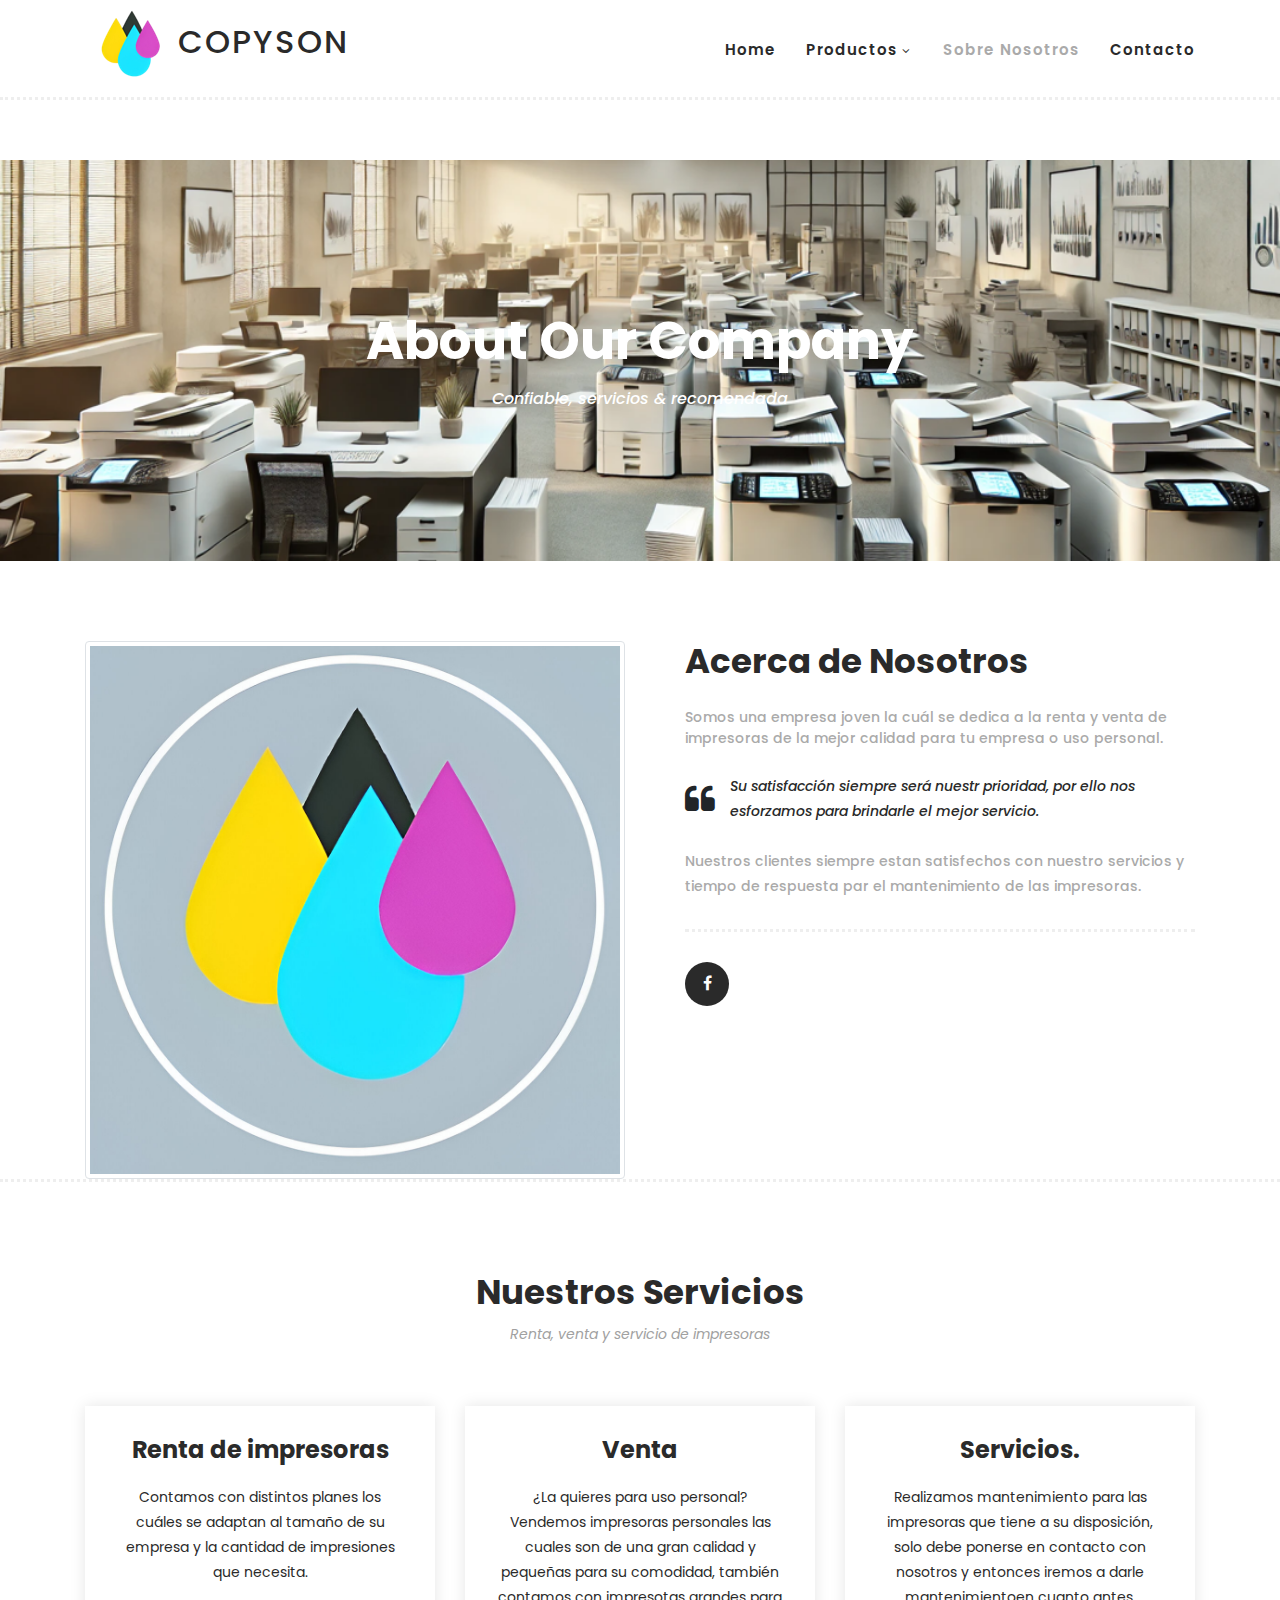
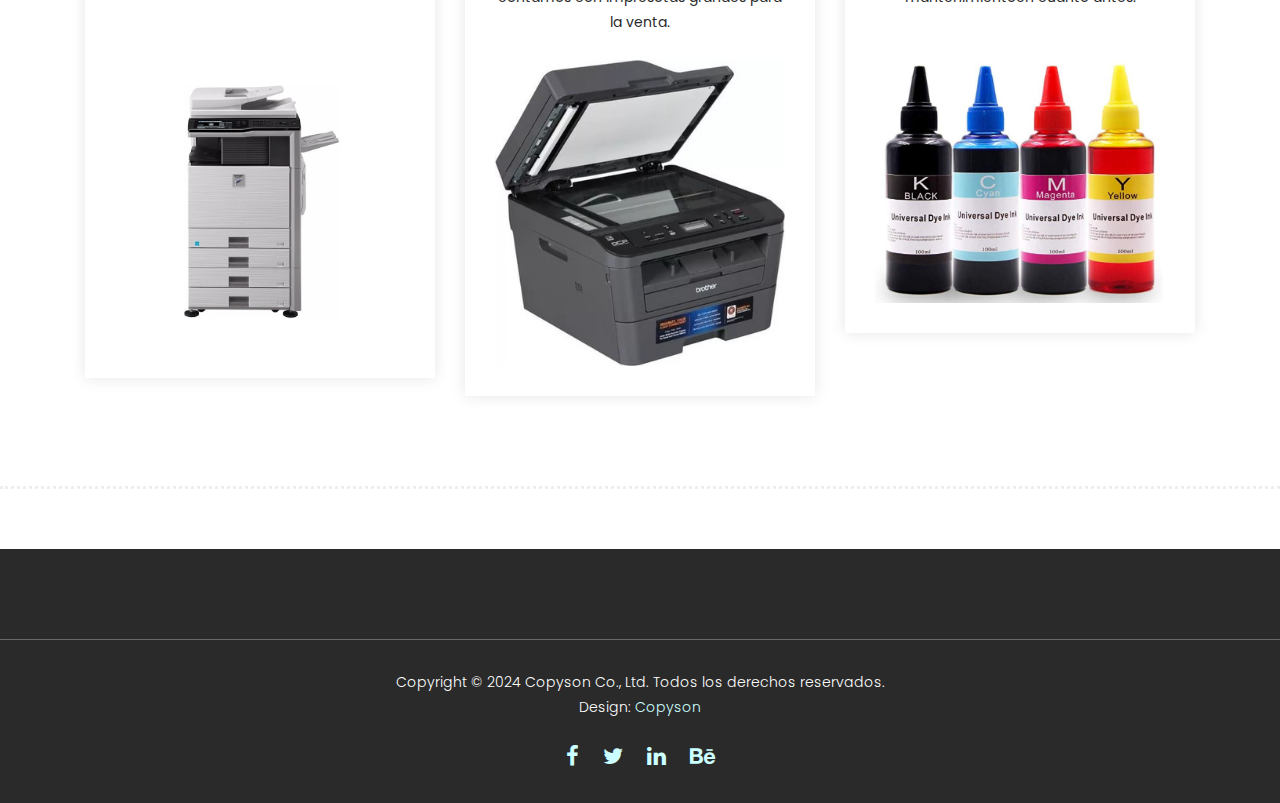
==== commit ec667948: "Modificación header" ====
--- a/about.html
+++ b/about.html
@@ -60,7 +60,7 @@
                         <!-- ***** Logo End ***** -->
                         <!-- ***** Menu Start ***** -->
                         <ul class="nav">
-                            <li class="scroll-to-section"><a href="index.html" class="active">Home</a></li>
+                            <li class="scroll-to-section"><a href="index.html">Home</a></li>
                             <li class="submenu">
                                 <a href="javascript:;">Productos</a>
                                 <ul>
@@ -68,7 +68,7 @@
                                     <li><a href="products.html">Toners</a></li>
                                 </ul>
                             </li>
-                            <li class="scroll-to-section"><a href="#top">Sobre Nosotros</a></li>                        
+                            <li class="scroll-to-section"><a href="#top" class="active">Sobre Nosotros</a></li>                        
                             <li class="scroll-to-section"><a href="contact.html">Contacto</a></li>
                         </ul>     
                         <a class='menu-trigger'>
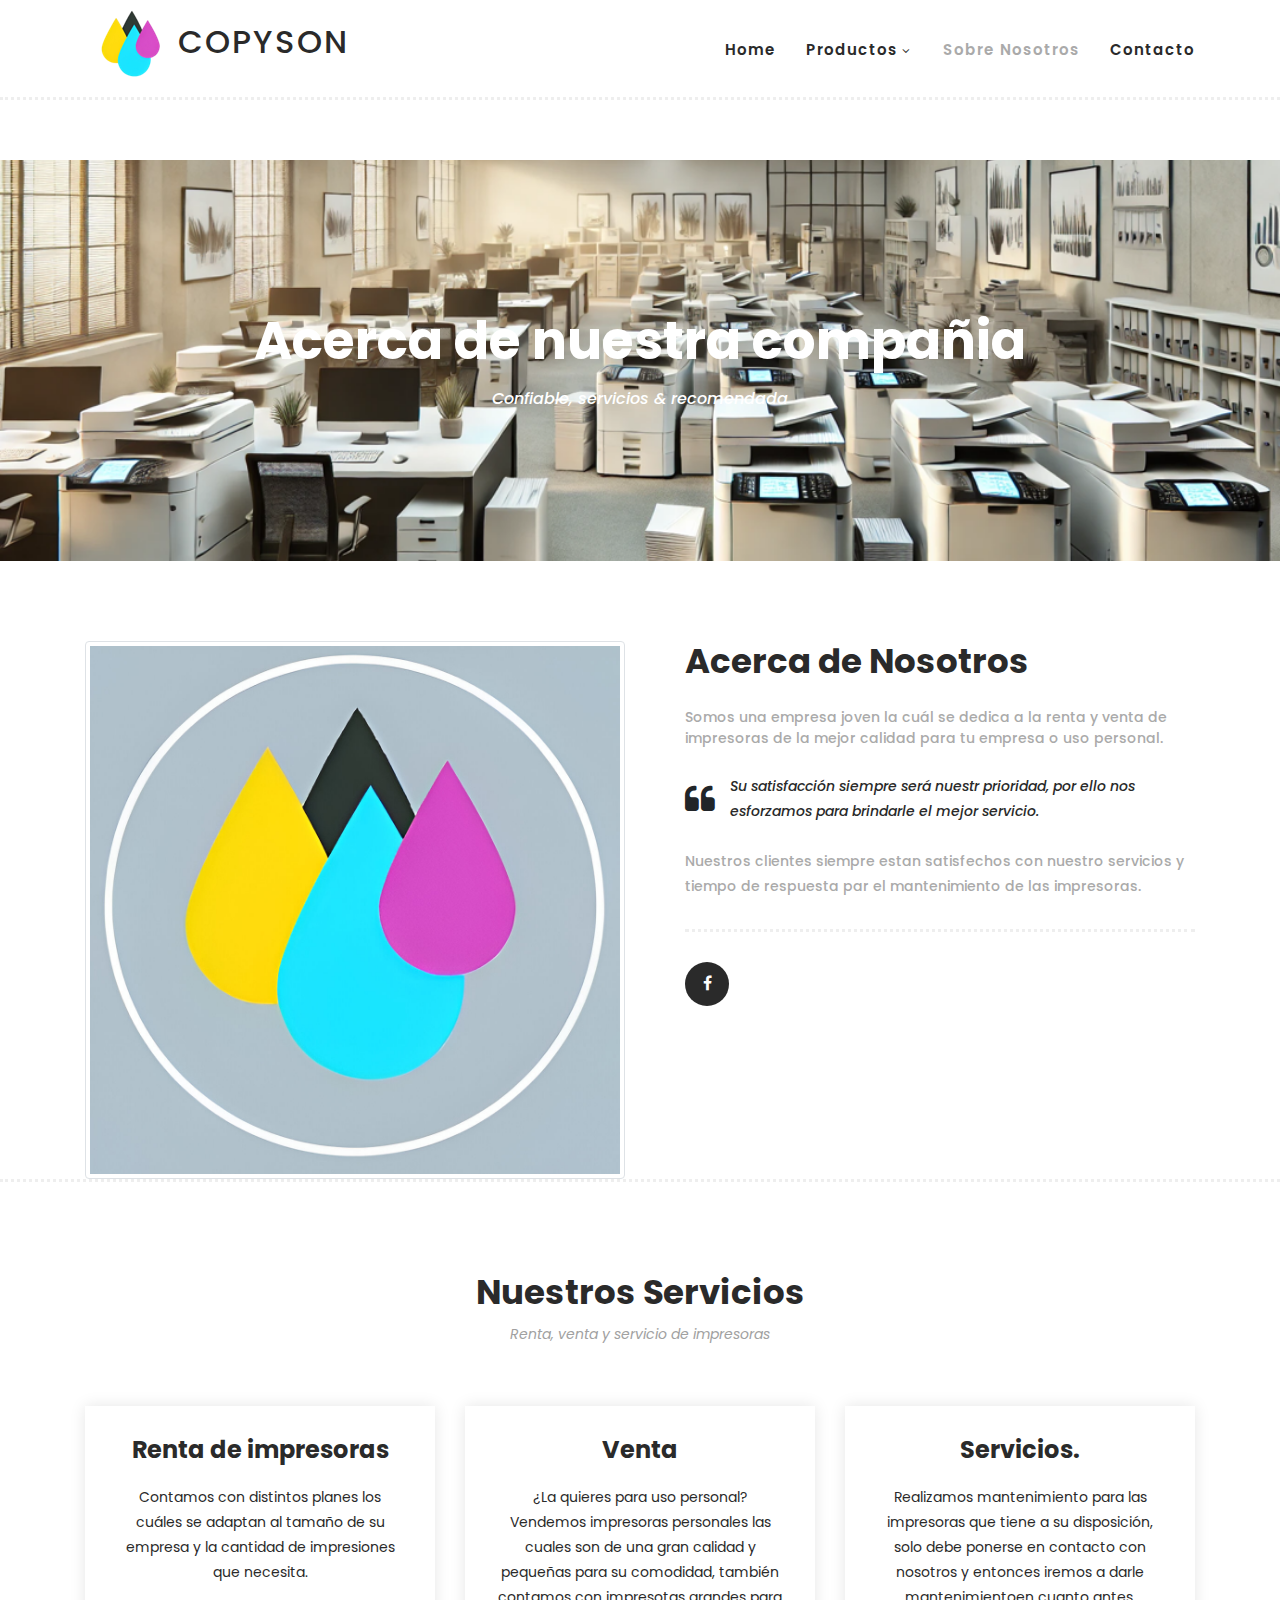
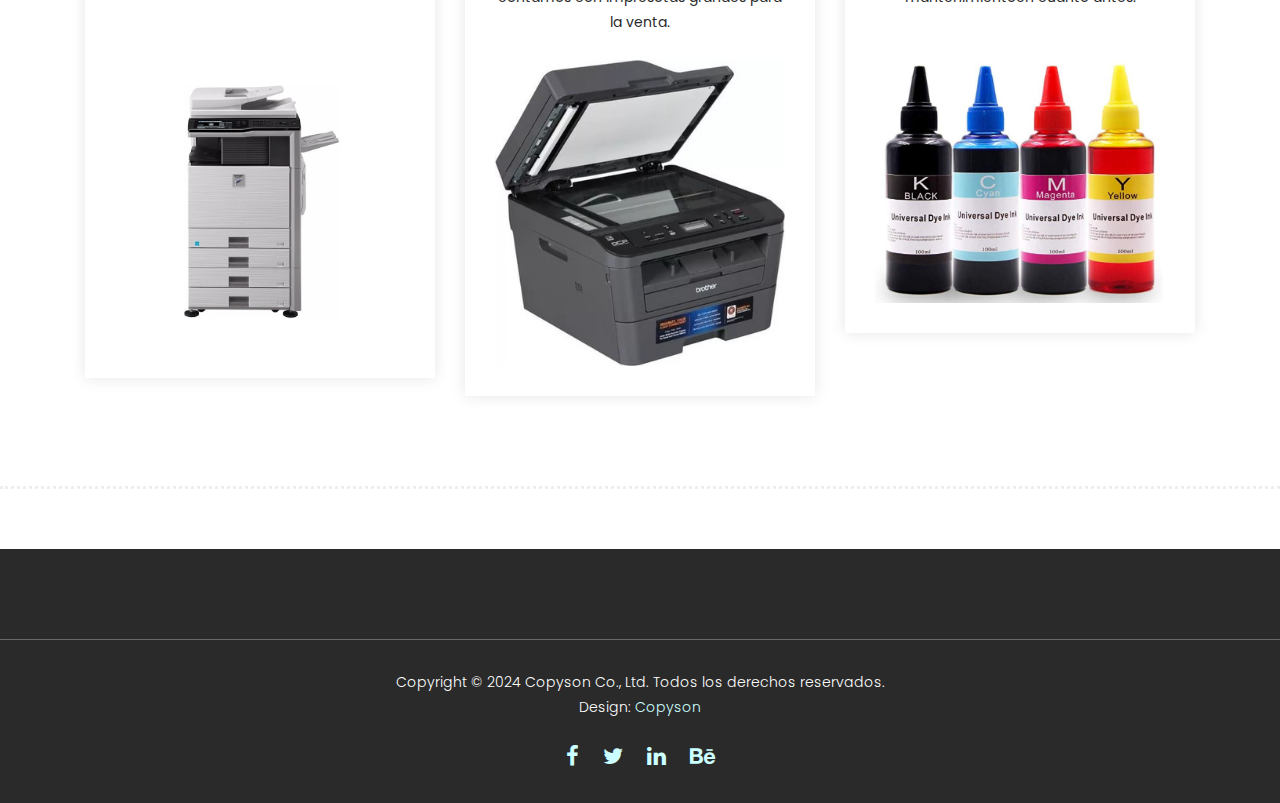
==== commit 38e8b9b3: "Info about e index" ====
--- a/about.html
+++ b/about.html
@@ -88,7 +88,7 @@
             <div class="row">
                 <div class="col-lg-12">
                     <div class="inner-content">
-                        <h2>About Our Company</h2>
+                        <h2>Acerca de nuestra compañia</h2>
                         <span>Confiable, servicios &amp; recomendada</span>
                     </div>
                 </div>
@@ -115,7 +115,7 @@
                         </div>
                         <p>Nuestros clientes siempre estan satisfechos con nuestro servicios y tiempo de respuesta par el mantenimiento de las impresoras.</p>
                         <ul>
-                            <li><a href="https://www.facebook.com/copyson212530"><i class="fa fa-facebook"></i></a></li>
+                            <li><a href="https://www.facebook.com/copyson212530" target="_blank"><i class="fa fa-facebook"></i></a></li>
                         </ul>
                     </div>
                 </div>
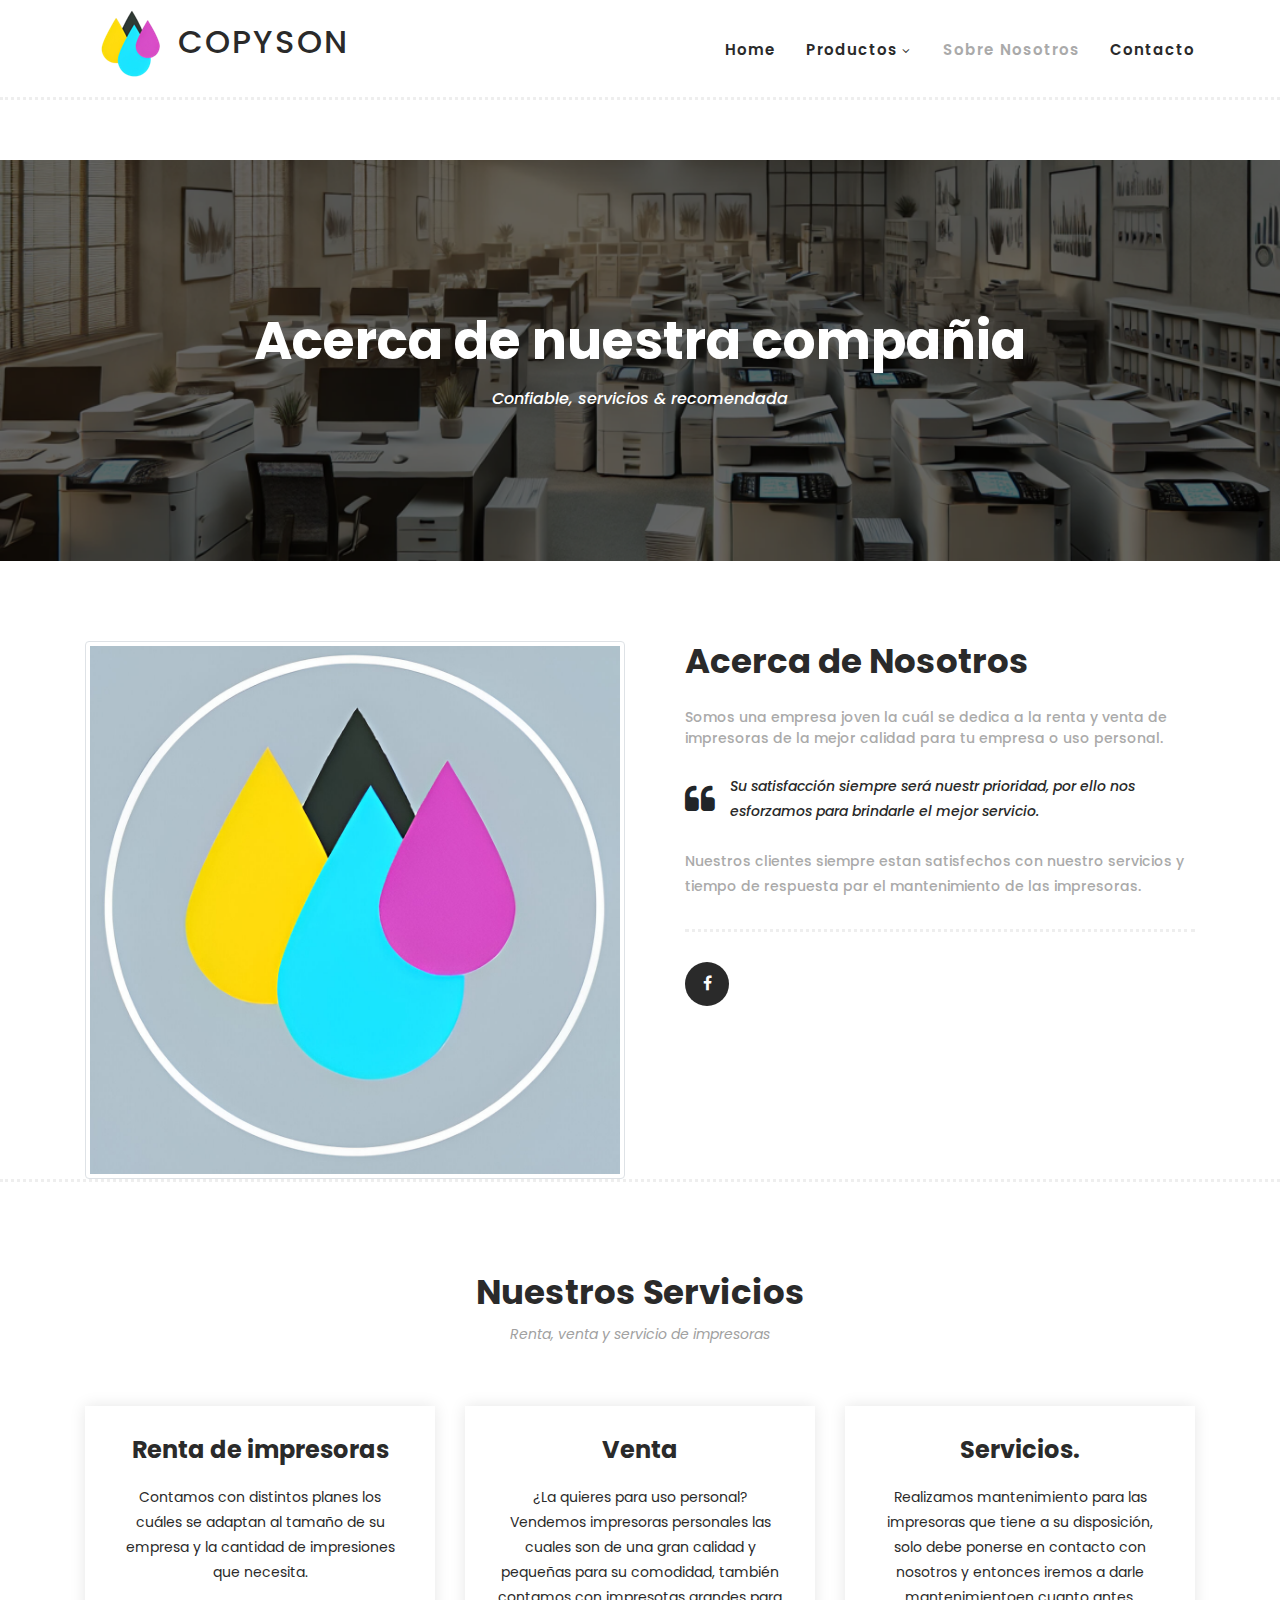
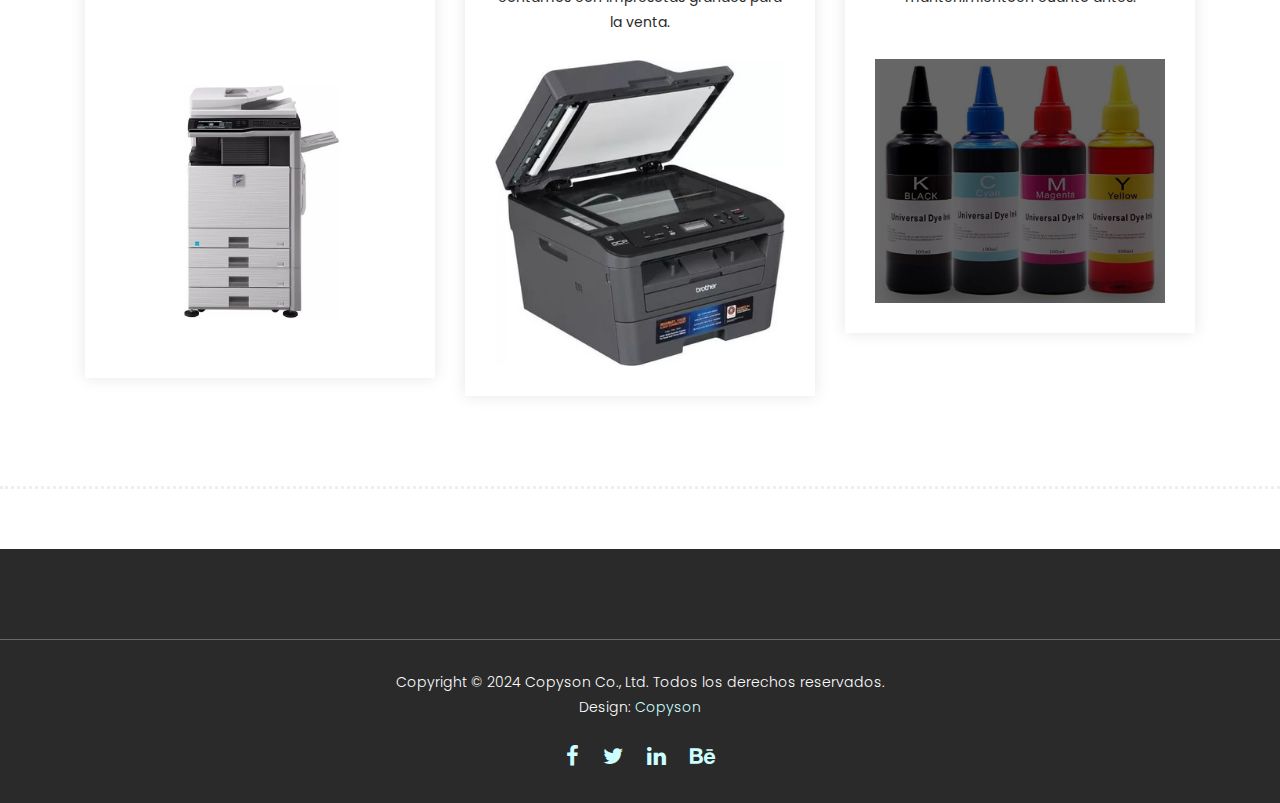
==== commit 33a73de3: "Ajustaron imagenes y detalles" ====
--- a/about.html
+++ b/about.html
@@ -155,7 +155,7 @@
                         <h4>Servicios.</h4>
                         <p>Realizamos mantenimiento para las impresoras que tiene a su disposición, solo debe ponerse en contacto con nosotros y entonces iremos a darle mantenimientoen cuanto antes.</p>
                         <br>
-                        <img src="assets/images/cartuchos.jfif" alt="Mantenimiento">
+                        <img src="assets/images/cartuchos.png" alt="Mantenimiento">
                     </div>
                 </div>
             </div>
--- a/assets/css/templatemo-hexashop.css
+++ b/assets/css/templatemo-hexashop.css
@@ -1576,7 +1576,7 @@
 .page-heading {
   margin-top: 160px;
   margin-bottom: 30px;
-  background-image: url(../images/banner2.avif);
+  background-image: url(../images/banner2.jpg);
   background-position: center center;
   background-size: cover;
   background-repeat: no-repeat;
